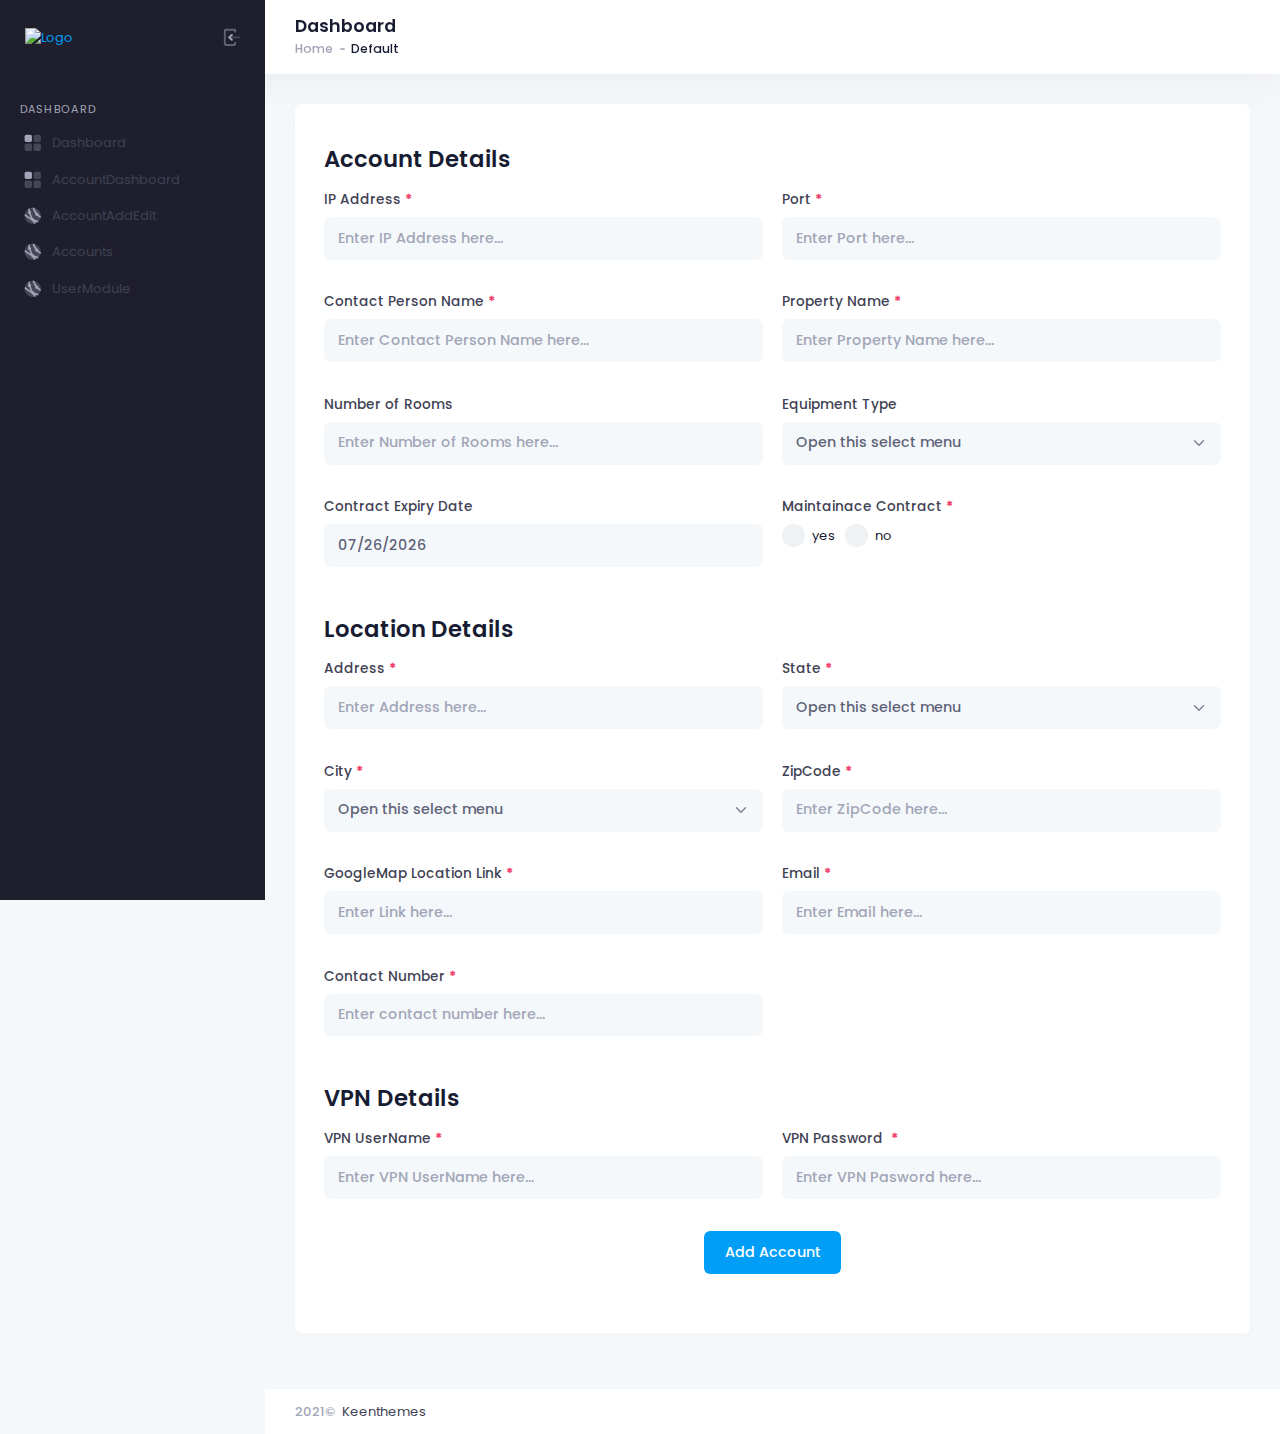
==== AccountAddEdit.html @ 38122913 "first commit" ====
<!DOCTYPE html>
<html lang="en">
	<!--begin::Head-->
	<head><base href="">
		<title>Metronic - the world's #1 selling Bootstrap Admin Theme Ecosystem for HTML, Vue, React, Angular &amp; Laravel by Keenthemes</title>
		<meta name="description" content="The most advanced Bootstrap Admin Theme on Themeforest trusted by 94,000 beginners and professionals. Multi-demo, Dark Mode, RTL support and complete React, Angular, Vue &amp; Laravel versions. Grab your copy now and get life-time updates for free." />
		<meta name="keywords" content="Metronic, bootstrap, bootstrap 5, Angular, VueJs, React, Laravel, admin themes, web design, figma, web development, free templates, free admin themes, bootstrap theme, bootstrap template, bootstrap dashboard, bootstrap dak mode, bootstrap button, bootstrap datepicker, bootstrap timepicker, fullcalendar, datatables, flaticon" />
		<meta name="viewport" content="width=device-width, initial-scale=1" />
		<meta charset="utf-8" />
		<meta property="og:locale" content="en_US" />
		<meta property="og:type" content="article" />
		<meta property="og:title" content="Metronic - Bootstrap 5 HTML, VueJS, React, Angular &amp; Laravel Admin Dashboard Theme" />
		<meta property="og:url" content="https://keenthemes.com/metronic" />
		<meta property="og:site_name" content="Keenthemes | Metronic" />
		<link rel="canonical" href="https://preview.keenthemes.com/metronic8" />
		<link rel="shortcut icon" href="assets/media/logos/favicon.ico" />
		<!--begin::Fonts-->
		<link rel="stylesheet" href="https://fonts.googleapis.com/css?family=Poppins:300,400,500,600,700" />
		<!--end::Fonts-->
		<!--begin::Page Vendor Stylesheets(used by this page)-->
		<link href="assets/plugins/custom/fullcalendar/fullcalendar.bundle.css" rel="stylesheet" type="text/css" />
		<!--end::Page Vendor Stylesheets-->
		<!--begin::Global Stylesheets Bundle(used by all pages)-->
		<link href="assets/plugins/global/plugins.bundle.css" rel="stylesheet" type="text/css" />
		<link href="assets/css/style.bundle.css" rel="stylesheet" type="text/css" />
		<!--end::Global Stylesheets Bundle-->
	</head>
	<!--end::Head-->
	<!--begin::Body-->
	<body id="kt_body" class="header-tablet-and-mobile-fixed aside-enabled">
		<!--begin::Main-->
		<!--begin::Root-->
		<div class="d-flex flex-column flex-root">
			<!--begin::Page-->
			<div class="page d-flex flex-row flex-column-fluid">
				<!--begin::Aside-->
				<div id="kt_aside" class="aside" data-kt-drawer="true" data-kt-drawer-name="aside" data-kt-drawer-activate="{default: true, lg: false}" data-kt-drawer-overlay="true" data-kt-drawer-width="{default:'200px', '300px': '250px'}" data-kt-drawer-direction="start" data-kt-drawer-toggle="#kt_aside_mobile_toggle">
					
					<!--begin::Aside menu-->
					<div class="hover-scroll-overlay-y px-2 my-5 my-lg-5" id="kt_aside_menu_wrapper" data-kt-scroll="true" data-kt-scroll-height="auto" data-kt-scroll-dependencies="{default: '#kt_aside_toolbar, #kt_aside_footer', lg: '#kt_header, #kt_aside_toolbar, #kt_aside_footer'}" data-kt-scroll-wrappers="#kt_aside_menu" data-kt-scroll-offset="5px">
						<!--begin::Menu-->
						<div class="menu menu-column menu-title-gray-800 menu-state-title-primary menu-state-icon-primary menu-state-bullet-primary menu-arrow-gray-500" id="#kt_aside_menu" data-kt-menu="true">
							<div class="menu-item">
								<div class="menu-content pb-2">
									<span class="menu-section text-muted text-uppercase fs-8 ls-1">Dashboard</span>
								</div>
							</div>
							<div class="menu-item">
								<a class="menu-link " href="/index.html">
									<span class="menu-icon">
										<!--begin::Svg Icon | path: icons/duotune/general/gen025.svg-->
										<span class="svg-icon svg-icon-2">
											<svg xmlns="http://www.w3.org/2000/svg" width="24" height="24" viewBox="0 0 24 24" fill="none">
												<rect x="2" y="2" width="9" height="9" rx="2" fill="black" />
												<rect opacity="0.3" x="13" y="2" width="9" height="9" rx="2" fill="black" />
												<rect opacity="0.3" x="13" y="13" width="9" height="9" rx="2" fill="black" />
												<rect opacity="0.3" x="2" y="13" width="9" height="9" rx="2" fill="black" />
											</svg>
										</span>
										<!--end::Svg Icon-->
									</span>
									<span class="menu-title">Dashboard</span>
								</a>
							</div>
							<div class="menu-item">
								<a class="menu-link " href="/AccountDashboard.html">
									<span class="menu-icon">
										<!--begin::Svg Icon | path: icons/duotune/general/gen025.svg-->
										<span class="svg-icon svg-icon-2">
											<svg xmlns="http://www.w3.org/2000/svg" width="24" height="24" viewBox="0 0 24 24" fill="none">
												<rect x="2" y="2" width="9" height="9" rx="2" fill="black" />
												<rect opacity="0.3" x="13" y="2" width="9" height="9" rx="2" fill="black" />
												<rect opacity="0.3" x="13" y="13" width="9" height="9" rx="2" fill="black" />
												<rect opacity="0.3" x="2" y="13" width="9" height="9" rx="2" fill="black" />
											</svg>
										</span>
										<!--end::Svg Icon-->
									</span>
									<span class="menu-title">AccountDashboard</span>
								</a>
							</div>
							<div class="menu-item">
								<a class="menu-link" href="/AccountAddEdit.html">
									<span class="menu-icon">
										<!--begin::Svg Icon | path: icons/duotune/communication/com001.svg-->
										<span class="svg-icon svg-icon-2">
											<svg xmlns="http://www.w3.org/2000/svg" width="24" height="24" viewBox="0 0 24 24" fill="none">
												<path opacity="0.3" d="M12 22C17.5228 22 22 17.5228 22 12C22 6.47715 17.5228 2 12 2C6.47715 2 2 6.47715 2 12C2 17.5228 6.47715 22 12 22Z" fill="black" />
												<path d="M19 10.4C19 10.3 19 10.2 19 10C19 8.9 18.1 8 17 8H16.9C15.6 6.2 14.6 4.29995 13.9 2.19995C13.3 2.09995 12.6 2 12 2C11.9 2 11.8 2 11.7 2C12.4 4.6 13.5 7.10005 15.1 9.30005C15 9.50005 15 9.7 15 10C15 11.1 15.9 12 17 12C17.1 12 17.3 12 17.4 11.9C18.6 13 19.9 14 21.4 14.8C21.4 14.8 21.5 14.8 21.5 14.9C21.7 14.2 21.8 13.5 21.9 12.7C20.9 12.1 19.9 11.3 19 10.4Z" fill="black" />
												<path d="M12 15C11 13.1 10.2 11.2 9.60001 9.19995C9.90001 8.89995 10 8.4 10 8C10 7.1 9.40001 6.39998 8.70001 6.09998C8.40001 4.99998 8.20001 3.90005 8.00001 2.80005C7.30001 3.10005 6.70001 3.40002 6.20001 3.90002C6.40001 4.80002 6.50001 5.6 6.80001 6.5C6.40001 6.9 6.10001 7.4 6.10001 8C6.10001 9 6.80001 9.8 7.80001 10C8.30001 11.6 9.00001 13.2 9.70001 14.7C7.10001 13.2 4.70001 11.5 2.40001 9.5C2.20001 10.3 2.10001 11.1 2.10001 11.9C4.60001 13.9 7.30001 15.7 10.1 17.2C10.2 18.2 11 19 12 19C12.6 20 13.2 20.9 13.9 21.8C14.6 21.7 15.3 21.5 15.9 21.2C15.4 20.5 14.9 19.8 14.4 19.1C15.5 19.5 16.5 19.9 17.6 20.2C18.3 19.8 18.9 19.2 19.4 18.6C17.6 18.1 15.7 17.5 14 16.7C13.9 15.8 13.1 15 12 15Z" fill="black" />
											</svg>
										</span>
										<!--end::Svg Icon-->
									</span>
									<span class="menu-title">AccountAddEdit</span>
								</a>
							</div>
							<div class="menu-item">
								<a class="menu-link" href="/Accounts.html">
									<span class="menu-icon">
										<!--begin::Svg Icon | path: icons/duotune/communication/com001.svg-->
										<span class="svg-icon svg-icon-2">
											<svg xmlns="http://www.w3.org/2000/svg" width="24" height="24" viewBox="0 0 24 24" fill="none">
												<path opacity="0.3" d="M12 22C17.5228 22 22 17.5228 22 12C22 6.47715 17.5228 2 12 2C6.47715 2 2 6.47715 2 12C2 17.5228 6.47715 22 12 22Z" fill="black" />
												<path d="M19 10.4C19 10.3 19 10.2 19 10C19 8.9 18.1 8 17 8H16.9C15.6 6.2 14.6 4.29995 13.9 2.19995C13.3 2.09995 12.6 2 12 2C11.9 2 11.8 2 11.7 2C12.4 4.6 13.5 7.10005 15.1 9.30005C15 9.50005 15 9.7 15 10C15 11.1 15.9 12 17 12C17.1 12 17.3 12 17.4 11.9C18.6 13 19.9 14 21.4 14.8C21.4 14.8 21.5 14.8 21.5 14.9C21.7 14.2 21.8 13.5 21.9 12.7C20.9 12.1 19.9 11.3 19 10.4Z" fill="black" />
												<path d="M12 15C11 13.1 10.2 11.2 9.60001 9.19995C9.90001 8.89995 10 8.4 10 8C10 7.1 9.40001 6.39998 8.70001 6.09998C8.40001 4.99998 8.20001 3.90005 8.00001 2.80005C7.30001 3.10005 6.70001 3.40002 6.20001 3.90002C6.40001 4.80002 6.50001 5.6 6.80001 6.5C6.40001 6.9 6.10001 7.4 6.10001 8C6.10001 9 6.80001 9.8 7.80001 10C8.30001 11.6 9.00001 13.2 9.70001 14.7C7.10001 13.2 4.70001 11.5 2.40001 9.5C2.20001 10.3 2.10001 11.1 2.10001 11.9C4.60001 13.9 7.30001 15.7 10.1 17.2C10.2 18.2 11 19 12 19C12.6 20 13.2 20.9 13.9 21.8C14.6 21.7 15.3 21.5 15.9 21.2C15.4 20.5 14.9 19.8 14.4 19.1C15.5 19.5 16.5 19.9 17.6 20.2C18.3 19.8 18.9 19.2 19.4 18.6C17.6 18.1 15.7 17.5 14 16.7C13.9 15.8 13.1 15 12 15Z" fill="black" />
											</svg>
										</span>
										<!--end::Svg Icon-->
									</span>
									<span class="menu-title">Accounts</span>
								</a>
							</div>
							<div class="menu-item">
								<a class="menu-link" href="/UserModule.html">
									<span class="menu-icon">
										<!--begin::Svg Icon | path: icons/duotune/communication/com001.svg-->
										<span class="svg-icon svg-icon-2">
											<svg xmlns="http://www.w3.org/2000/svg" width="24" height="24" viewBox="0 0 24 24" fill="none">
												<path opacity="0.3" d="M12 22C17.5228 22 22 17.5228 22 12C22 6.47715 17.5228 2 12 2C6.47715 2 2 6.47715 2 12C2 17.5228 6.47715 22 12 22Z" fill="black" />
												<path d="M19 10.4C19 10.3 19 10.2 19 10C19 8.9 18.1 8 17 8H16.9C15.6 6.2 14.6 4.29995 13.9 2.19995C13.3 2.09995 12.6 2 12 2C11.9 2 11.8 2 11.7 2C12.4 4.6 13.5 7.10005 15.1 9.30005C15 9.50005 15 9.7 15 10C15 11.1 15.9 12 17 12C17.1 12 17.3 12 17.4 11.9C18.6 13 19.9 14 21.4 14.8C21.4 14.8 21.5 14.8 21.5 14.9C21.7 14.2 21.8 13.5 21.9 12.7C20.9 12.1 19.9 11.3 19 10.4Z" fill="black" />
												<path d="M12 15C11 13.1 10.2 11.2 9.60001 9.19995C9.90001 8.89995 10 8.4 10 8C10 7.1 9.40001 6.39998 8.70001 6.09998C8.40001 4.99998 8.20001 3.90005 8.00001 2.80005C7.30001 3.10005 6.70001 3.40002 6.20001 3.90002C6.40001 4.80002 6.50001 5.6 6.80001 6.5C6.40001 6.9 6.10001 7.4 6.10001 8C6.10001 9 6.80001 9.8 7.80001 10C8.30001 11.6 9.00001 13.2 9.70001 14.7C7.10001 13.2 4.70001 11.5 2.40001 9.5C2.20001 10.3 2.10001 11.1 2.10001 11.9C4.60001 13.9 7.30001 15.7 10.1 17.2C10.2 18.2 11 19 12 19C12.6 20 13.2 20.9 13.9 21.8C14.6 21.7 15.3 21.5 15.9 21.2C15.4 20.5 14.9 19.8 14.4 19.1C15.5 19.5 16.5 19.9 17.6 20.2C18.3 19.8 18.9 19.2 19.4 18.6C17.6 18.1 15.7 17.5 14 16.7C13.9 15.8 13.1 15 12 15Z" fill="black" />
											</svg>
										</span>
										<!--end::Svg Icon-->
									</span>
									<span class="menu-title">UserModule</span>
								</a>
							</div>
						</div>
						<!--end::Menu-->
					</div>
					<!--end::Aside menu-->
					
				</div>
				<!--end::Aside-->
				<!--begin::Wrapper-->
				<div class="wrapper d-flex flex-column flex-row-fluid" id="kt_wrapper">
					<!--begin::Header-->
					<div id="kt_header" style="" class="header align-items-stretch">
						<!--begin::Brand-->
						<div class="header-brand">
							<!--begin::Logo-->
							<a href="/index.html">
								<img alt="Logo" src="https://cqpplefitting.com/ad_cqpple/Admin/assets/LOGO/Png_UniqueIT-min.png" class="h-40px h-lg-40px" />
							</a>
							<!--end::Logo-->
							<!--begin::Aside minimize-->
							<div id="kt_aside_toggle" class="btn btn-icon w-auto px-0 btn-active-color-primary aside-minimize" data-kt-toggle="true" data-kt-toggle-state="active" data-kt-toggle-target="body" data-kt-toggle-name="aside-minimize">
								<!--begin::Svg Icon | path: icons/duotune/arrows/arr092.svg-->
								<span class="svg-icon svg-icon-1 me-n1 minimize-default">
									<svg xmlns="http://www.w3.org/2000/svg" width="24" height="24" viewBox="0 0 24 24" fill="none">
										<rect opacity="0.3" x="8.5" y="11" width="12" height="2" rx="1" fill="black" />
										<path d="M10.3687 11.6927L12.1244 10.2297C12.5946 9.83785 12.6268 9.12683 12.194 8.69401C11.8043 8.3043 11.1784 8.28591 10.7664 8.65206L7.84084 11.2526C7.39332 11.6504 7.39332 12.3496 7.84084 12.7474L10.7664 15.3479C11.1784 15.7141 11.8043 15.6957 12.194 15.306C12.6268 14.8732 12.5946 14.1621 12.1244 13.7703L10.3687 12.3073C10.1768 12.1474 10.1768 11.8526 10.3687 11.6927Z" fill="black" />
										<path opacity="0.5" d="M16 5V6C16 6.55228 15.5523 7 15 7C14.4477 7 14 6.55228 14 6C14 5.44772 13.5523 5 13 5H6C5.44771 5 5 5.44772 5 6V18C5 18.5523 5.44771 19 6 19H13C13.5523 19 14 18.5523 14 18C14 17.4477 14.4477 17 15 17C15.5523 17 16 17.4477 16 18V19C16 20.1046 15.1046 21 14 21H5C3.89543 21 3 20.1046 3 19V5C3 3.89543 3.89543 3 5 3H14C15.1046 3 16 3.89543 16 5Z" fill="black" />
									</svg>
								</span>
								<!--end::Svg Icon-->
								<!--begin::Svg Icon | path: icons/duotune/arrows/arr076.svg-->
								<span class="svg-icon svg-icon-1 minimize-active">
									<svg xmlns="http://www.w3.org/2000/svg" width="24" height="24" viewBox="0 0 24 24" fill="none">
										<rect opacity="0.3" width="12" height="2" rx="1" transform="matrix(-1 0 0 1 15.5 11)" fill="black" />
										<path d="M13.6313 11.6927L11.8756 10.2297C11.4054 9.83785 11.3732 9.12683 11.806 8.69401C12.1957 8.3043 12.8216 8.28591 13.2336 8.65206L16.1592 11.2526C16.6067 11.6504 16.6067 12.3496 16.1592 12.7474L13.2336 15.3479C12.8216 15.7141 12.1957 15.6957 11.806 15.306C11.3732 14.8732 11.4054 14.1621 11.8756 13.7703L13.6313 12.3073C13.8232 12.1474 13.8232 11.8526 13.6313 11.6927Z" fill="black" />
										<path d="M8 5V6C8 6.55228 8.44772 7 9 7C9.55228 7 10 6.55228 10 6C10 5.44772 10.4477 5 11 5H18C18.5523 5 19 5.44772 19 6V18C19 18.5523 18.5523 19 18 19H11C10.4477 19 10 18.5523 10 18C10 17.4477 9.55228 17 9 17C8.44772 17 8 17.4477 8 18V19C8 20.1046 8.89543 21 10 21H19C20.1046 21 21 20.1046 21 19V5C21 3.89543 20.1046 3 19 3H10C8.89543 3 8 3.89543 8 5Z" fill="#C4C4C4" />
									</svg>
								</span>
								<!--end::Svg Icon-->
							</div>
							<!--end::Aside minimize-->
							<!--begin::Aside toggle-->
							<div class="d-flex align-items-center d-lg-none ms-n3 me-1" title="Show aside menu">
								<div class="btn btn-icon btn-active-color-primary w-30px h-30px" id="kt_aside_mobile_toggle">
									<!--begin::Svg Icon | path: icons/duotune/abstract/abs015.svg-->
									<span class="svg-icon svg-icon-1">
										<svg xmlns="http://www.w3.org/2000/svg" width="24" height="24" viewBox="0 0 24 24" fill="none">
											<path d="M21 7H3C2.4 7 2 6.6 2 6V4C2 3.4 2.4 3 3 3H21C21.6 3 22 3.4 22 4V6C22 6.6 21.6 7 21 7Z" fill="black" />
											<path opacity="0.3" d="M21 14H3C2.4 14 2 13.6 2 13V11C2 10.4 2.4 10 3 10H21C21.6 10 22 10.4 22 11V13C22 13.6 21.6 14 21 14ZM22 20V18C22 17.4 21.6 17 21 17H3C2.4 17 2 17.4 2 18V20C2 20.6 2.4 21 3 21H21C21.6 21 22 20.6 22 20Z" fill="black" />
										</svg>
									</span>
									<!--end::Svg Icon-->
								</div>
							</div>
							<!--end::Aside toggle-->
						</div>
						<!--end::Brand-->
						<div class="toolbar">
							<!--begin::Toolbar-->
							<div class="container-fluid py-6 py-lg-0 d-flex flex-column flex-lg-row align-items-lg-stretch justify-content-lg-between">
								<!--begin::Page title-->
								<div class="page-title d-flex flex-column me-5">
									<!--begin::Title-->
									<h1 class="d-flex flex-column text-dark fw-bolder fs-3 mb-0">Dashboard</h1>
									<!--end::Title-->
									<!--begin::Breadcrumb-->
									<ul class="breadcrumb breadcrumb-separatorless fw-bold fs-7 pt-1">
										<!--begin::Item-->
										<li class="breadcrumb-item text-muted">
											<a href="../../demo8/dist/index.html" class="text-muted text-hover-primary">Home</a>
										</li>
										<!--end::Item-->
										<!--begin::Item-->
										<li class="breadcrumb-item">
											<span class="bullet bg-gray-200 w-5px h-2px"></span>
										</li>
										<!--end::Item-->
										<!--begin::Item-->
										<li class="breadcrumb-item text-dark">Default</li>
										<!--end::Item-->
									</ul>
									<!--end::Breadcrumb-->
								</div>
								<!--end::Page title-->
								
							</div>
							<!--end::Toolbar-->
						</div>
					</div>
					<!--end::Header-->
					<!--begin::Content-->
					<div class="content d-flex flex-column flex-column-fluid" id="kt_content">
						<!--begin::Post-->
						<div class="post d-flex flex-column-fluid" id="kt_post">
							<!--begin::Container-->
							<div id="kt_content_container" class="container-xxl">
								<!--begin::Row-->
								<div class="row g-5 g-xl-8 ">
									<div class="col-xl-12">
										<!--begin::Statistics Widget 5-->
										<div class="card bg-body-white mb-xl-8">
											<!--begin::Body-->
											<div class="row card-body d-flex ">
                                                <div class="col-md-12">
                                                    <h1 class="my-5">Account Details</h1>
                                                </div>
												<div class="col-md-6 mb-10">
                                                    <label for="exampleFormControlInput1" class="required form-label">IP Address</label>
                                                    <input type="text" class="form-control form-control-solid" placeholder="Enter IP Address here..."/>
                                                </div>
                                                <div class="col-md-6 mb-10">
                                                    <label for="exampleFormControlInput1" class="required form-label">Port</label>
                                                    <input type="text" class="form-control form-control-solid" placeholder="Enter Port here..."/>
                                                </div>
                                                <div class="col-md-6 mb-10">
                                                    <label for="exampleFormControlInput1" class="required form-label">Contact Person Name</label>
                                                    <input type="text" class="form-control form-control-solid" placeholder="Enter Contact Person Name here..."/>
                                                </div>
                                                <div class="col-md-6 mb-10">
                                                    <label for="exampleFormControlInput1" class="required form-label">Property Name</label>
                                                    <input type="text" class="form-control form-control-solid" placeholder="Enter Property Name here..."/>
                                                </div>
                                                <div class="col-md-6 mb-10">
                                                    <label for="exampleFormControlInput1" class="form-label">Number of Rooms</label>
                                                    <input type="text" class="form-control form-control-solid" placeholder="Enter Number of Rooms here..."/>
                                                </div>
                                                <div class="col-md-6 mb-10">
                                                    <label for="exampleFormControlInput1" class="form-label">Equipment Type</label>
                                                    <select class="form-select form-select-solid" aria-label="Select example">
                                                        <option>Open this select menu</option>
                                                        <option value="1">Lease</option>
                                                        <option value="2">Elite</option>
                                                        <option value="3">BuyOut</option>
                                                    </select>
                                                </div>
                                                <div class="col-md-6 mb-10">
                                                    <label for="exampleFormControlInput1" class="form-label">Contract Expiry Date</label>
                                                    <input class="form-control form-control-solid" placeholder="" id="kt_daterangepicker_3"/>
                                                </div>
                                                <div class="col-md-6 mb-10">
                                                    <label for="exampleFormControlInput1" class="required form-label">Maintainace Contract</label>
                                                    <div class="form-check form-check-custom form-check-solid">
                                                        <input class="form-check-input" type="radio" name="maintenanceContract" value="" id="flexRadioDefaultyes"/>
                                                        <label class="form-check-label" for="flexRadioDefault">
                                                            yes
                                                        </label>
                                                        <input class="form-check-input ms-3" type="radio" name="maintenanceContract" value="" id="flexRadioDefaultno"/>
                                                        <label class="form-check-label" for="flexRadioDefault">
                                                            no
                                                        </label>
                                                    </div>
                                                   
                                                </div>
                                                <div class="col-md-12">
                                                    <h1 class="my-5">Location Details</h1>
                                                </div>
                                                <div class="col-md-6 mb-10">
                                                    <label for="exampleFormControlInput1" class="required form-label">Address</label>
                                                    <input type="text" class="form-control form-control-solid" placeholder="Enter Address here..."/>
                                                </div>
                                                <div class="col-md-6 mb-10">
                                                    <label for="exampleFormControlInput1" class="required form-label">State</label>
                                                    <select class="form-select form-select-solid" aria-label="Select example">
                                                        <option>Open this select menu</option>
                                                        <option value="1">Lease</option>
                                                        <option value="2">Elite</option>
                                                        <option value="3">BuyOut</option>
                                                    </select>
                                                </div>
                                                <div class="col-md-6 mb-10">
                                                    <label for="exampleFormControlInput1" class="required form-label">City</label>
                                                    <select class="form-select form-select-solid" aria-label="Select example">
                                                        <option>Open this select menu</option>
                                                        <option value="1">Lease</option>
                                                        <option value="2">Elite</option>
                                                        <option value="3">BuyOut</option>
                                                    </select>
                                                </div>
                                                <div class="col-md-6 mb-10">
                                                    <label for="exampleFormControlInput1" class="required form-label">ZipCode</label>
                                                    <input type="text" class="form-control form-control-solid" placeholder="Enter ZipCode here..."/>
                                                </div>
                                                <div class="col-md-6 mb-10">
                                                    <label for="exampleFormControlInput1" class="required form-label">GoogleMap Location Link</label>
                                                    <input type="text" class="form-control form-control-solid" placeholder="Enter Link here..."/>
                                                </div>
                                                <div class="col-md-6 mb-10">
                                                    <label for="exampleFormControlInput1" class="required form-label">Email</label>
                                                    <input type="text" class="form-control form-control-solid" placeholder="Enter Email here..."/>
                                                </div>
                                                <div class="col-md-6 mb-10">
                                                    <label for="exampleFormControlInput1" class="required form-label">Contact Number</label>
                                                    <input type="text" class="form-control form-control-solid" placeholder="Enter contact number here..."/>
                                                </div>
                                                <div class="col-md-12">
                                                    <h1 class="my-5">VPN Details</h1>
                                                </div>
                                                <div class="col-md-6 mb-10">
                                                    <label for="exampleFormControlInput1" class="required form-label">VPN UserName</label>
                                                    <input type="text" class="form-control form-control-solid" placeholder="Enter VPN UserName here..."/>
                                                </div>
                                                <div class="col-md-6 mb-10">
                                                    <label for="exampleFormControlInput1" class="required form-label">VPN Password </label>
                                                    <input type="text" class="form-control form-control-solid" placeholder="Enter VPN Pasword here..."/>
                                                </div>
                                                <div class="col-md-12 text-center  mb-10">
                                                    <a href="#" class="btn btn-primary">Add Account</a>
                                                </div>
                                                
											</div>
											<!--end::Body-->
										</div>
										
										
										<!--end::Statistics Widget 5-->
									</div>
									
								</div>
								<!--end::Row-->
								
							</div>
							<!--end::Container-->
						</div>
						<!--end::Post-->
					</div>
					<!--end::Content-->
					<!--begin::Footer-->
					<div class="footer py-4 d-flex flex-lg-column" id="kt_footer">
						<!--begin::Container-->
						<div class="container-fluid d-flex flex-column flex-md-row align-items-center justify-content-between">
							<!--begin::Copyright-->
							<div class="text-dark order-2 order-md-1">
								<span class="text-muted fw-bold me-1">2021©</span>
								<a href="https://keenthemes.com" target="_blank" class="text-gray-800 text-hover-primary">Keenthemes</a>
							</div>
							<!--end::Copyright-->
							
						</div>
						<!--end::Container-->
					</div>
					<!--end::Footer-->
				</div>
				<!--end::Wrapper-->
			</div>
			<!--end::Page-->
		</div>
		<!--end::Root-->
		<!--begin::Drawers-->
		
		
		<!--begin::Scrolltop-->
		<div id="kt_scrolltop" class="scrolltop" data-kt-scrolltop="true">
			<!--begin::Svg Icon | path: icons/duotune/arrows/arr066.svg-->
			<span class="svg-icon">
				<svg xmlns="http://www.w3.org/2000/svg" width="24" height="24" viewBox="0 0 24 24" fill="none">
					<rect opacity="0.5" x="13" y="6" width="13" height="2" rx="1" transform="rotate(90 13 6)" fill="black" />
					<path d="M12.5657 8.56569L16.75 12.75C17.1642 13.1642 17.8358 13.1642 18.25 12.75C18.6642 12.3358 18.6642 11.6642 18.25 11.25L12.7071 5.70711C12.3166 5.31658 11.6834 5.31658 11.2929 5.70711L5.75 11.25C5.33579 11.6642 5.33579 12.3358 5.75 12.75C6.16421 13.1642 6.83579 13.1642 7.25 12.75L11.4343 8.56569C11.7467 8.25327 12.2533 8.25327 12.5657 8.56569Z" fill="black" />
				</svg>
			</span>
			<!--end::Svg Icon-->
		</div>
		<!--end::Scrolltop-->
		<!--end::Main-->
		<script>var hostUrl = "assets/";</script>
		<!--begin::Javascript-->
		<!--begin::Global Javascript Bundle(used by all pages)-->
		<script src="assets/plugins/global/plugins.bundle.js"></script>
		<script src="assets/js/scripts.bundle.js"></script>
		<!--end::Global Javascript Bundle-->
		<!--begin::Page Vendors Javascript(used by this page)-->
		<script src="assets/plugins/custom/fullcalendar/fullcalendar.bundle.js"></script>
		<!--end::Page Vendors Javascript-->
		<!--begin::Page Custom Javascript(used by this page)-->
		<script src="assets/js/custom/widgets.js"></script>
		<script src="assets/js/custom/apps/chat/chat.js"></script>
		<script src="assets/js/custom/modals/create-app.js"></script>
		<script src="assets/js/custom/modals/upgrade-plan.js"></script>
        <script>
            $("#kt_daterangepicker_3").daterangepicker({
                singleDatePicker: true,
                showDropdowns: true,
                minYear: 1901,
                maxYear: parseInt(moment().format("YYYY"),10)
            }, function(start, end, label) {
                
            }
        );
        </script>
		<!--end::Page Custom Javascript-->
		<!--end::Javascript-->
	</body>
	<!--end::Body-->
</html>
---- assets/plugins/custom/fullcalendar/fullcalendar.bundle.css ----
@charset "UTF-8";.fc-icon,.fc-unselectable{-moz-user-select:none;-ms-user-select:none}.fc .fc-button,.fc-icon{text-transform:none;font-weight:400}.fc-not-allowed,.fc-not-allowed .fc-event{cursor:not-allowed}.fc .fc-button:not(:disabled),.fc a[data-navlink],.fc-event.fc-event-draggable,.fc-event[href]{cursor:pointer}.fc-unselectable{-webkit-user-select:none;user-select:none;-webkit-touch-callout:none;-webkit-tap-highlight-color:transparent}.fc{display:flex;flex-direction:column;font-size:1em}.fc .fc-button,.fc-icon{display:inline-block;text-align:center}.fc,.fc *,.fc :after,.fc :before{box-sizing:border-box}.fc table{border-collapse:collapse;border-spacing:0;font-size:1em}.fc th{text-align:center}.fc td,.fc th{vertical-align:top;padding:0}.fc .fc-button,.fc .fc-button .fc-icon,.fc .fc-button-group,.fc .fc-timegrid-slot-label{vertical-align:middle}.fc a[data-navlink]:hover{text-decoration:underline}.fc .fc-button:hover,.fc .fc-list-event-title a,a.fc-event,a.fc-event:hover{text-decoration:none}.fc-direction-ltr{direction:ltr;text-align:left}.fc-direction-rtl{direction:rtl;text-align:right}.fc-theme-standard td,.fc-theme-standard th{border:1px solid #ddd;border:1px solid var(--fc-border-color,#ddd)}.fc-liquid-hack td,.fc-liquid-hack th{position:relative}@font-face{font-family:fcicons;src:url("[data-uri]") format("truetype");font-weight:400;font-style:normal}.fc-icon{width:1em;height:1em;-webkit-user-select:none;user-select:none;font-family:fcicons!important;speak:none;font-style:normal;font-variant:normal;line-height:1;-webkit-font-smoothing:antialiased;-moz-osx-font-smoothing:grayscale}.fc-icon-chevron-left:before{content:"\e900"}.fc-icon-chevron-right:before{content:"\e901"}.fc-icon-chevrons-left:before{content:"\e902"}.fc-icon-chevrons-right:before{content:"\e903"}.fc-icon-minus-square:before{content:"\e904"}.fc-icon-plus-square:before{content:"\e905"}.fc-icon-x:before{content:"\e906"}.fc .fc-button{overflow:visible;text-transform:none;margin:0;font-family:inherit}.fc .fc-button::-moz-focus-inner{padding:0;border-style:none}.fc .fc-button{-webkit-appearance:button;-webkit-user-select:none;-moz-user-select:none;-ms-user-select:none;user-select:none;background-color:transparent;border:1px solid transparent;padding:.4em .65em;font-size:1em;line-height:1.5;border-radius:.25em}.fc .fc-button:focus{outline:0;box-shadow:0 0 0 .2rem rgba(44,62,80,.25)}.fc .fc-button-primary:focus,.fc .fc-button-primary:not(:disabled).fc-button-active:focus,.fc .fc-button-primary:not(:disabled):active:focus{box-shadow:0 0 0 .2rem rgba(76,91,106,.5)}.fc .fc-button:disabled{opacity:.65}.fc .fc-button-primary{color:#fff;color:var(--fc-button-text-color,#fff);background-color:#2c3e50;background-color:var(--fc-button-bg-color,#2c3e50);border-color:#2c3e50;border-color:var(--fc-button-border-color,#2c3e50)}.fc .fc-button-primary:hover{color:#fff;color:var(--fc-button-text-color,#fff);background-color:#1e2b37;background-color:var(--fc-button-hover-bg-color,#1e2b37);border-color:#1a252f;border-color:var(--fc-button-hover-border-color,#1a252f)}.fc .fc-button-primary:disabled{color:#fff;color:var(--fc-button-text-color,#fff);background-color:#2c3e50;background-color:var(--fc-button-bg-color,#2c3e50);border-color:#2c3e50;border-color:var(--fc-button-border-color,#2c3e50)}.fc .fc-button-primary:not(:disabled).fc-button-active,.fc .fc-button-primary:not(:disabled):active{color:#fff;color:var(--fc-button-text-color,#fff);background-color:#1a252f;background-color:var(--fc-button-active-bg-color,#1a252f);border-color:#151e27;border-color:var(--fc-button-active-border-color,#151e27)}.fc .fc-button .fc-icon{font-size:1.5em}.fc .fc-button-group{position:relative;display:inline-flex}.fc .fc-button-group>.fc-button{position:relative;flex:1 1 auto}.fc .fc-button-group>.fc-button.fc-button-active,.fc .fc-button-group>.fc-button:active,.fc .fc-button-group>.fc-button:focus,.fc .fc-button-group>.fc-button:hover{z-index:1}.fc-direction-ltr .fc-button-group>.fc-button:not(:first-child){margin-left:-1px;border-top-left-radius:0;border-bottom-left-radius:0}.fc-direction-ltr .fc-button-group>.fc-button:not(:last-child){border-top-right-radius:0;border-bottom-right-radius:0}.fc-direction-rtl .fc-button-group>.fc-button:not(:first-child){margin-right:-1px;border-top-right-radius:0;border-bottom-right-radius:0}.fc-direction-rtl .fc-button-group>.fc-button:not(:last-child){border-top-left-radius:0;border-bottom-left-radius:0}.fc .fc-toolbar{display:flex;justify-content:space-between;align-items:center}.fc .fc-toolbar.fc-header-toolbar{margin-bottom:1.5em}.fc .fc-toolbar.fc-footer-toolbar{margin-top:1.5em}.fc .fc-toolbar-title{font-size:1.75em;margin:0}.fc-direction-ltr .fc-toolbar>*>:not(:first-child){margin-left:.75em}.fc-direction-rtl .fc-toolbar>*>:not(:first-child){margin-right:.75em}.fc-direction-rtl .fc-toolbar-ltr{flex-direction:row-reverse}.fc .fc-scroller{-webkit-overflow-scrolling:touch;position:relative}.fc .fc-scroller-liquid{height:100%}.fc .fc-scroller-liquid-absolute{position:absolute;top:0;right:0;left:0;bottom:0}.fc .fc-scroller-harness{position:relative;overflow:hidden;direction:ltr}.fc .fc-scroller-harness-liquid{height:100%}.fc-direction-rtl .fc-scroller-harness>.fc-scroller{direction:rtl}.fc-theme-standard .fc-scrollgrid{border:1px solid #ddd;border:1px solid var(--fc-border-color,#ddd)}.fc .fc-scrollgrid,.fc .fc-scrollgrid-section-footer>*,.fc .fc-scrollgrid-section-header>*{border-bottom-width:0}.fc .fc-scrollgrid,.fc .fc-scrollgrid table{width:100%;table-layout:fixed}.fc .fc-scrollgrid table{border-top-style:hidden;border-left-style:hidden;border-right-style:hidden}.fc .fc-scrollgrid{border-collapse:separate;border-right-width:0}.fc .fc-scrollgrid-liquid{height:100%}.fc .fc-scrollgrid-section,.fc .fc-scrollgrid-section table,.fc .fc-scrollgrid-section>td{height:1px}.fc .fc-scrollgrid-section-liquid>td{height:100%}.fc .fc-scrollgrid-section>*{border-top-width:0;border-left-width:0}.fc .fc-scrollgrid-section-body table,.fc .fc-scrollgrid-section-footer table{border-bottom-style:hidden}.fc .fc-scrollgrid-section-sticky>*{background:var(--fc-page-bg-color,#fff);position:sticky;z-index:3}.fc .fc-scrollgrid-section-header.fc-scrollgrid-section-sticky>*{top:0}.fc .fc-scrollgrid-section-footer.fc-scrollgrid-section-sticky>*{bottom:0}.fc .fc-scrollgrid-sticky-shim{height:1px;margin-bottom:-1px}.fc-sticky{position:sticky}.fc .fc-view-harness{flex-grow:1;position:relative}.fc .fc-bg-event,.fc .fc-highlight,.fc .fc-non-business,.fc .fc-view-harness-active>.fc-view{position:absolute;top:0;left:0;right:0;bottom:0}.fc .fc-col-header-cell-cushion{display:inline-block;padding:2px 4px}.fc .fc-non-business{background:rgba(215,215,215,.3);background:var(--fc-non-business-color,rgba(215,215,215,.3))}.fc .fc-bg-event{background:var(--fc-bg-event-color,#8fdf82);opacity:.3;opacity:var(--fc-bg-event-opacity,.3)}.fc .fc-bg-event .fc-event-title{margin:.5em;font-size:.85em;font-size:var(--fc-small-font-size,.85em);font-style:italic}.fc .fc-highlight{background:rgba(188,232,241,.3);background:var(--fc-highlight-color,rgba(188,232,241,.3))}.fc .fc-cell-shaded,.fc .fc-day-disabled{background:rgba(208,208,208,.3);background:var(--fc-neutral-bg-color,rgba(208,208,208,.3))}.fc-event .fc-event-main{position:relative;z-index:2}.fc-event-dragging:not(.fc-event-selected){opacity:.75}.fc-event-dragging.fc-event-selected{box-shadow:0 2px 7px rgba(0,0,0,.3)}.fc-event .fc-event-resizer{display:none;position:absolute;z-index:4}.fc-event-selected .fc-event-resizer,.fc-event:hover .fc-event-resizer,.fc-h-event{display:block}.fc-event-selected .fc-event-resizer{border-radius:4px;border-radius:calc(var(--fc-event-resizer-dot-total-width,8px)/ 2);border-width:1px;border-width:var(--fc-event-resizer-dot-border-width,1px);width:8px;width:var(--fc-event-resizer-dot-total-width,8px);height:8px;height:var(--fc-event-resizer-dot-total-width,8px);border-style:solid;border-color:inherit;background:var(--fc-page-bg-color,#fff)}.fc-event-selected .fc-event-resizer:before{content:"";position:absolute;top:-20px;left:-20px;right:-20px;bottom:-20px}.fc-event-selected{box-shadow:0 2px 5px rgba(0,0,0,.2)}.fc-event-selected:before{content:"";position:absolute;z-index:3;top:0;left:0;right:0;bottom:0}.fc-event-selected:after{content:"";background:rgba(0,0,0,.25);background:var(--fc-event-selected-overlay-color,rgba(0,0,0,.25));position:absolute;z-index:1;top:-1px;left:-1px;right:-1px;bottom:-1px}.fc-h-event{border:1px solid #3788d8;border:1px solid var(--fc-event-border-color,#3788d8);background-color:#3788d8;background-color:var(--fc-event-bg-color,#3788d8)}.fc-h-event .fc-event-main{color:#fff;color:var(--fc-event-text-color,#fff)}.fc-h-event .fc-event-main-frame{display:flex}.fc-h-event .fc-event-time{max-width:100%;overflow:hidden}.fc-h-event .fc-event-title-container{flex-grow:1;flex-shrink:1;min-width:0}.fc-h-event .fc-event-title{display:inline-block;vertical-align:top;left:0;right:0;max-width:100%;overflow:hidden}.fc-h-event.fc-event-selected:before{top:-10px;bottom:-10px}.fc-direction-ltr .fc-daygrid-block-event:not(.fc-event-start),.fc-direction-rtl .fc-daygrid-block-event:not(.fc-event-end){border-top-left-radius:0;border-bottom-left-radius:0;border-left-width:0}.fc-direction-ltr .fc-daygrid-block-event:not(.fc-event-end),.fc-direction-rtl .fc-daygrid-block-event:not(.fc-event-start){border-top-right-radius:0;border-bottom-right-radius:0;border-right-width:0}.fc-h-event:not(.fc-event-selected) .fc-event-resizer{top:0;bottom:0;width:8px;width:var(--fc-event-resizer-thickness,8px)}.fc-direction-ltr .fc-h-event:not(.fc-event-selected) .fc-event-resizer-start,.fc-direction-rtl .fc-h-event:not(.fc-event-selected) .fc-event-resizer-end{cursor:w-resize;left:-4px;left:calc(var(--fc-event-resizer-thickness,8px)/ -2)}.fc-direction-ltr .fc-h-event:not(.fc-event-selected) .fc-event-resizer-end,.fc-direction-rtl .fc-h-event:not(.fc-event-selected) .fc-event-resizer-start{cursor:e-resize;right:-4px;right:calc(var(--fc-event-resizer-thickness,8px)/ -2)}.fc-h-event.fc-event-selected .fc-event-resizer{top:50%;margin-top:-4px;margin-top:calc(var(--fc-event-resizer-dot-total-width,8px)/ -2)}.fc-direction-ltr .fc-h-event.fc-event-selected .fc-event-resizer-start,.fc-direction-rtl .fc-h-event.fc-event-selected .fc-event-resizer-end{left:-4px;left:calc(var(--fc-event-resizer-dot-total-width,8px)/ -2)}.fc-direction-ltr .fc-h-event.fc-event-selected .fc-event-resizer-end,.fc-direction-rtl .fc-h-event.fc-event-selected .fc-event-resizer-start{right:-4px;right:calc(var(--fc-event-resizer-dot-total-width,8px)/ -2)}.fc .fc-popover{position:absolute;z-index:9999;box-shadow:0 2px 6px rgba(0,0,0,.15)}.fc .fc-popover-header{display:flex;flex-direction:row;justify-content:space-between;align-items:center;padding:3px 4px}.fc .fc-popover-title{margin:0 2px}.fc .fc-popover-close{cursor:pointer;opacity:.65;font-size:1.1em}.fc-theme-standard .fc-popover{border:1px solid #ddd;border:1px solid var(--fc-border-color,#ddd);background:var(--fc-page-bg-color,#fff)}.fc-theme-standard .fc-popover-header{background:rgba(208,208,208,.3);background:var(--fc-neutral-bg-color,rgba(208,208,208,.3))}:root{--fc-daygrid-event-dot-width:8px;--fc-list-event-dot-width:10px;--fc-list-event-hover-bg-color:#f5f5f5}.fc-daygrid-day-events:after,.fc-daygrid-day-events:before,.fc-daygrid-day-frame:after,.fc-daygrid-day-frame:before,.fc-daygrid-event-harness:after,.fc-daygrid-event-harness:before{content:"";clear:both;display:table}.fc .fc-daygrid-body{position:relative;z-index:1}.fc .fc-daygrid-day.fc-day-today{background-color:rgba(255,220,40,.15);background-color:var(--fc-today-bg-color,rgba(255,220,40,.15))}.fc .fc-daygrid-day-frame{position:relative;min-height:100%}.fc .fc-daygrid-day-top{display:flex;flex-direction:row-reverse}.fc .fc-day-other .fc-daygrid-day-top{opacity:.3}.fc .fc-daygrid-day-number{position:relative;z-index:4;padding:4px}.fc .fc-daygrid-day-events{margin-top:1px}.fc .fc-daygrid-body-balanced .fc-daygrid-day-events{position:absolute;left:0;right:0}.fc .fc-daygrid-body-unbalanced .fc-daygrid-day-events{position:relative;min-height:2em}.fc .fc-daygrid-body-natural .fc-daygrid-day-events{margin-bottom:1em}.fc .fc-daygrid-event-harness{position:relative}.fc .fc-daygrid-event-harness-abs{position:absolute;top:0;left:0;right:0}.fc .fc-daygrid-bg-harness{position:absolute;top:0;bottom:0}.fc .fc-daygrid-day-bg .fc-non-business{z-index:1}.fc .fc-daygrid-day-bg .fc-bg-event{z-index:2}.fc .fc-daygrid-day-bg .fc-highlight{z-index:3}.fc .fc-daygrid-event{z-index:6;margin-top:1px}.fc .fc-daygrid-event.fc-event-mirror{z-index:7}.fc .fc-daygrid-day-bottom{font-size:.85em;padding:2px 3px 0}.fc .fc-daygrid-day-bottom:before{content:"";clear:both;display:table}.fc .fc-daygrid-more-link{position:relative;z-index:4;cursor:pointer}.fc .fc-daygrid-week-number{position:absolute;z-index:5;top:0;padding:2px;min-width:1.5em;text-align:center;background-color:rgba(208,208,208,.3);background-color:var(--fc-neutral-bg-color,rgba(208,208,208,.3));color:grey;color:var(--fc-neutral-text-color,grey)}.fc .fc-more-popover .fc-popover-body{min-width:220px;padding:10px}.fc-direction-ltr .fc-daygrid-event.fc-event-start,.fc-direction-rtl .fc-daygrid-event.fc-event-end{margin-left:2px}.fc-direction-ltr .fc-daygrid-event.fc-event-end,.fc-direction-rtl .fc-daygrid-event.fc-event-start{margin-right:2px}.fc-direction-ltr .fc-daygrid-week-number{left:0;border-radius:0 0 3px}.fc-direction-rtl .fc-daygrid-week-number{right:0;border-radius:0 0 0 3px}.fc-liquid-hack .fc-daygrid-day-frame{position:static}.fc-daygrid-event{position:relative;white-space:nowrap;border-radius:3px;font-size:.85em;font-size:var(--fc-small-font-size,.85em)}.fc-daygrid-block-event .fc-event-time{font-weight:700}.fc-daygrid-block-event .fc-event-time,.fc-daygrid-block-event .fc-event-title{padding:1px}.fc-daygrid-dot-event{display:flex;align-items:center;padding:2px 0}.fc-daygrid-dot-event .fc-event-title{flex-grow:1;flex-shrink:1;min-width:0;overflow:hidden;font-weight:700}.fc-daygrid-dot-event.fc-event-mirror,.fc-daygrid-dot-event:hover{background:rgba(0,0,0,.1)}.fc-daygrid-dot-event.fc-event-selected:before{top:-10px;bottom:-10px}.fc-daygrid-event-dot{margin:0 4px;box-sizing:content-box;width:0;height:0;border:4px solid #3788d8;border:calc(var(--fc-daygrid-event-dot-width,8px)/ 2) solid var(--fc-event-border-color,#3788d8);border-radius:4px;border-radius:calc(var(--fc-daygrid-event-dot-width,8px)/ 2)}.fc-direction-ltr .fc-daygrid-event .fc-event-time{margin-right:3px}.fc-direction-rtl .fc-daygrid-event .fc-event-time{margin-left:3px}.fc-v-event{display:block;border:1px solid #3788d8;border:1px solid var(--fc-event-border-color,#3788d8);background-color:#3788d8;background-color:var(--fc-event-bg-color,#3788d8)}.fc-v-event .fc-event-main{color:#fff;color:var(--fc-event-text-color,#fff);height:100%}.fc-v-event .fc-event-main-frame{height:100%;display:flex;flex-direction:column}.fc-v-event .fc-event-time{flex-grow:0;flex-shrink:0;max-height:100%;overflow:hidden}.fc-v-event .fc-event-title-container{flex-grow:1;flex-shrink:1;min-height:0}.fc-v-event .fc-event-title{top:0;bottom:0;max-height:100%;overflow:hidden}.fc-v-event:not(.fc-event-start){border-top-width:0;border-top-left-radius:0;border-top-right-radius:0}.fc-v-event:not(.fc-event-end){border-bottom-width:0;border-bottom-left-radius:0;border-bottom-right-radius:0}.fc-v-event.fc-event-selected:before{left:-10px;right:-10px}.fc-v-event .fc-event-resizer-start{cursor:n-resize}.fc-v-event .fc-event-resizer-end{cursor:s-resize}.fc-v-event:not(.fc-event-selected) .fc-event-resizer{height:8px;height:var(--fc-event-resizer-thickness,8px);left:0;right:0}.fc-v-event:not(.fc-event-selected) .fc-event-resizer-start{top:-4px;top:calc(var(--fc-event-resizer-thickness,8px)/ -2)}.fc-v-event:not(.fc-event-selected) .fc-event-resizer-end{bottom:-4px;bottom:calc(var(--fc-event-resizer-thickness,8px)/ -2)}.fc-v-event.fc-event-selected .fc-event-resizer{left:50%;margin-left:-4px;margin-left:calc(var(--fc-event-resizer-dot-total-width,8px)/ -2)}.fc-v-event.fc-event-selected .fc-event-resizer-start{top:-4px;top:calc(var(--fc-event-resizer-dot-total-width,8px)/ -2)}.fc-v-event.fc-event-selected .fc-event-resizer-end{bottom:-4px;bottom:calc(var(--fc-event-resizer-dot-total-width,8px)/ -2)}.fc .fc-timegrid .fc-daygrid-body{z-index:2}.fc .fc-timegrid-axis-chunk>table,.fc .fc-timegrid-body,.fc .fc-timegrid-slots{position:relative;z-index:1}.fc .fc-timegrid-divider{padding:0 0 2px}.fc .fc-timegrid-body{min-height:100%}.fc .fc-timegrid-axis-chunk{position:relative}.fc .fc-timegrid-slot{height:1.5em;border-bottom:0}.fc .fc-timegrid-slot:empty:before{content:" "}.fc .fc-timegrid-slot-minor{border-top-style:dotted}.fc .fc-timegrid-slot-label-cushion{display:inline-block;white-space:nowrap}.fc .fc-timegrid-axis-cushion,.fc .fc-timegrid-slot-label-cushion{padding:0 4px}.fc .fc-timegrid-axis-frame-liquid{height:100%}.fc .fc-timegrid-axis-frame{overflow:hidden;display:flex;align-items:center;justify-content:flex-end}.fc .fc-timegrid-axis-cushion{max-width:60px;flex-shrink:0}.fc-direction-ltr .fc-timegrid-slot-label-frame{text-align:right}.fc-direction-rtl .fc-timegrid-slot-label-frame{text-align:left}.fc-liquid-hack .fc-timegrid-axis-frame-liquid{height:auto;position:absolute;top:0;right:0;bottom:0;left:0}.fc .fc-timegrid-col.fc-day-today{background-color:rgba(255,220,40,.15);background-color:var(--fc-today-bg-color,rgba(255,220,40,.15))}.fc .fc-timegrid-col-frame{min-height:100%;position:relative}.fc-media-screen.fc-liquid-hack .fc-timegrid-col-frame{height:auto;position:absolute;top:0;right:0;bottom:0;left:0}.fc-media-screen .fc-timegrid-cols{position:absolute;top:0;left:0;right:0;bottom:0}.fc-media-screen .fc-timegrid-cols>table{height:100%}.fc-media-screen .fc-timegrid-col-bg,.fc-media-screen .fc-timegrid-col-events,.fc-media-screen .fc-timegrid-now-indicator-container{position:absolute;top:0;left:0;right:0}.fc .fc-timegrid-col-bg{z-index:2}.fc .fc-timegrid-col-bg .fc-non-business{z-index:1}.fc .fc-timegrid-col-bg .fc-bg-event{z-index:2}.fc .fc-timegrid-col-bg .fc-highlight,.fc .fc-timegrid-col-events{z-index:3}.fc .fc-timegrid-bg-harness{position:absolute;left:0;right:0}.fc .fc-timegrid-now-indicator-container{bottom:0;overflow:hidden}.fc-direction-ltr .fc-timegrid-col-events{margin:0 2.5% 0 2px}.fc-direction-rtl .fc-timegrid-col-events{margin:0 2px 0 2.5%}.fc-timegrid-event-harness{position:absolute}.fc-timegrid-event-harness>.fc-timegrid-event{position:absolute;top:0;bottom:0;left:0;right:0}.fc-timegrid-event-harness-inset .fc-timegrid-event,.fc-timegrid-event.fc-event-mirror,.fc-timegrid-more-link{box-shadow:0 0 0 1px #fff;box-shadow:0 0 0 1px var(--fc-page-bg-color,#fff)}.fc-timegrid-event,.fc-timegrid-more-link{font-size:.85em;font-size:var(--fc-small-font-size,.85em);border-radius:3px}.fc-timegrid-event{margin-bottom:1px}.fc-timegrid-event .fc-event-main{padding:1px 1px 0}.fc-timegrid-event .fc-event-time{white-space:nowrap;font-size:.85em;font-size:var(--fc-small-font-size,.85em);margin-bottom:1px}.fc-timegrid-event-short .fc-event-main-frame{flex-direction:row;overflow:hidden}.fc-timegrid-event-short .fc-event-time:after{content:" - "}.fc-timegrid-event-short .fc-event-title{font-size:.85em;font-size:var(--fc-small-font-size,.85em)}.fc-timegrid-more-link{position:absolute;z-index:9999;color:inherit;color:var(--fc-more-link-text-color,inherit);background:var(--fc-more-link-bg-color,#d0d0d0);cursor:pointer;margin-bottom:1px}.fc-timegrid-more-link-inner{padding:3px 2px;top:0}.fc-direction-ltr .fc-timegrid-more-link{right:0}.fc-direction-rtl .fc-timegrid-more-link{left:0}.fc .fc-timegrid-now-indicator-line{position:absolute;z-index:4;left:0;right:0;border-style:solid;border-color:red;border-color:var(--fc-now-indicator-color,red);border-width:1px 0 0}.fc .fc-timegrid-now-indicator-arrow{position:absolute;z-index:4;margin-top:-5px;border-style:solid;border-color:red;border-color:var(--fc-now-indicator-color,red)}.fc-direction-ltr .fc-timegrid-now-indicator-arrow{left:0;border-width:5px 0 5px 6px;border-top-color:transparent;border-bottom-color:transparent}.fc-direction-rtl .fc-timegrid-now-indicator-arrow{right:0;border-width:5px 6px 5px 0;border-top-color:transparent;border-bottom-color:transparent}.fc-theme-standard .fc-list{border:1px solid #ddd;border:1px solid var(--fc-border-color,#ddd)}.fc .fc-list-empty{background-color:rgba(208,208,208,.3);background-color:var(--fc-neutral-bg-color,rgba(208,208,208,.3));height:100%;display:flex;justify-content:center;align-items:center}.fc .fc-list-empty-cushion{margin:5em 0}.fc .fc-list-table{width:100%;border-style:hidden}.fc .fc-list-table tr>*{border-left:0;border-right:0}.fc .fc-list-sticky .fc-list-day>*{position:sticky;top:0;background:var(--fc-page-bg-color,#fff)}.fc .fc-list-table th{padding:0}.fc .fc-list-day-cushion,.fc .fc-list-table td{padding:8px 14px}.fc .fc-list-day-cushion:after{content:"";clear:both;display:table}.fc-theme-standard .fc-list-day-cushion{background-color:rgba(208,208,208,.3);background-color:var(--fc-neutral-bg-color,rgba(208,208,208,.3))}.fc-direction-ltr .fc-list-day-text,.fc-direction-rtl .fc-list-day-side-text{float:left}.fc-direction-ltr .fc-list-day-side-text,.fc-direction-rtl .fc-list-day-text{float:right}.fc-direction-ltr .fc-list-table .fc-list-event-graphic{padding-right:0}.fc-direction-rtl .fc-list-table .fc-list-event-graphic{padding-left:0}.fc .fc-list-event.fc-event-forced-url{cursor:pointer}.fc .fc-list-event:hover td{background-color:#f5f5f5;background-color:var(--fc-list-event-hover-bg-color,#f5f5f5)}.fc .fc-list-event-graphic,.fc .fc-list-event-time{white-space:nowrap;width:1px}.fc .fc-list-event-dot{display:inline-block;box-sizing:content-box;width:0;height:0;border:5px solid #3788d8;border:calc(var(--fc-list-event-dot-width,10px)/ 2) solid var(--fc-event-border-color,#3788d8);border-radius:5px;border-radius:calc(var(--fc-list-event-dot-width,10px)/ 2)}.fc .fc-list-event-title a{color:inherit}.fc .fc-list-event.fc-event-forced-url:hover a{text-decoration:underline}.fc-theme-bootstrap a:not([href]){color:inherit}
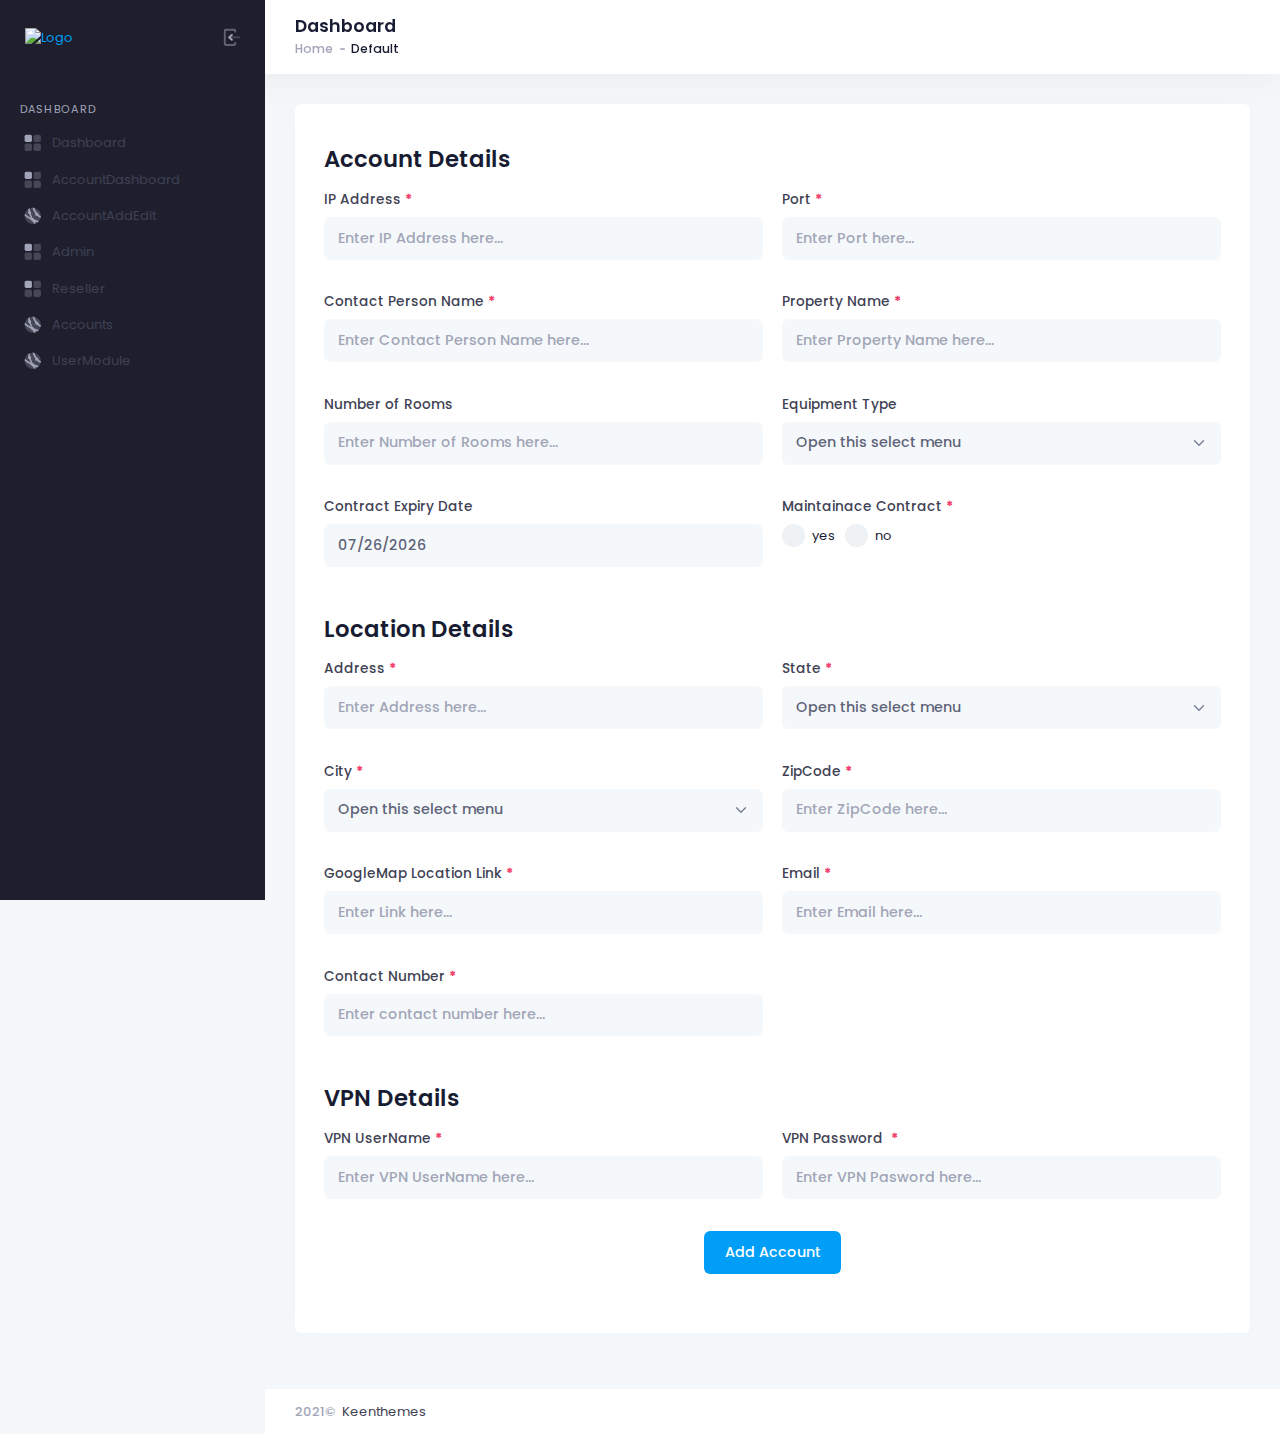
==== commit bdec773c: "7june" ====
--- a/AccountAddEdit.html
+++ b/AccountAddEdit.html
@@ -46,7 +46,7 @@
 								</div>
 							</div>
 							<div class="menu-item">
-								<a class="menu-link " href="/index.html">
+								<a class="menu-link " href="index.html">
 									<span class="menu-icon">
 										<!--begin::Svg Icon | path: icons/duotune/general/gen025.svg-->
 										<span class="svg-icon svg-icon-2">
@@ -63,7 +63,7 @@
 								</a>
 							</div>
 							<div class="menu-item">
-								<a class="menu-link " href="/AccountDashboard.html">
+								<a class="menu-link " href="AccountDashboard.html">
 									<span class="menu-icon">
 										<!--begin::Svg Icon | path: icons/duotune/general/gen025.svg-->
 										<span class="svg-icon svg-icon-2">
@@ -80,7 +80,7 @@
 								</a>
 							</div>
 							<div class="menu-item">
-								<a class="menu-link" href="/AccountAddEdit.html">
+								<a class="menu-link" href="AccountAddEdit.html">
 									<span class="menu-icon">
 										<!--begin::Svg Icon | path: icons/duotune/communication/com001.svg-->
 										<span class="svg-icon svg-icon-2">
@@ -96,7 +96,42 @@
 								</a>
 							</div>
 							<div class="menu-item">
-								<a class="menu-link" href="/Accounts.html">
+								<a class="menu-link " href="Admin.html">
+									<span class="menu-icon">
+										<!--begin::Svg Icon | path: icons/duotune/general/gen025.svg-->
+										<span class="svg-icon svg-icon-2">
+											<svg xmlns="http://www.w3.org/2000/svg" width="24" height="24" viewBox="0 0 24 24" fill="none">
+												<rect x="2" y="2" width="9" height="9" rx="2" fill="black" />
+												<rect opacity="0.3" x="13" y="2" width="9" height="9" rx="2" fill="black" />
+												<rect opacity="0.3" x="13" y="13" width="9" height="9" rx="2" fill="black" />
+												<rect opacity="0.3" x="2" y="13" width="9" height="9" rx="2" fill="black" />
+											</svg>
+										</span>
+										<!--end::Svg Icon-->
+									</span>
+									<span class="menu-title">Admin</span>
+								</a>
+							</div>
+							<div class="menu-item">
+								<a class="menu-link " href="Reseller.html">
+									<span class="menu-icon">
+										<!--begin::Svg Icon | path: icons/duotune/general/gen025.svg-->
+										<span class="svg-icon svg-icon-2">
+											<svg xmlns="http://www.w3.org/2000/svg" width="24" height="24" viewBox="0 0 24 24" fill="none">
+												<rect x="2" y="2" width="9" height="9" rx="2" fill="black" />
+												<rect opacity="0.3" x="13" y="2" width="9" height="9" rx="2" fill="black" />
+												<rect opacity="0.3" x="13" y="13" width="9" height="9" rx="2" fill="black" />
+												<rect opacity="0.3" x="2" y="13" width="9" height="9" rx="2" fill="black" />
+											</svg>
+										</span>
+										<!--end::Svg Icon-->
+									</span>
+									<span class="menu-title">Reseller</span>
+								</a>
+							</div>
+							
+							<div class="menu-item">
+								<a class="menu-link" href="Accounts.html">
 									<span class="menu-icon">
 										<!--begin::Svg Icon | path: icons/duotune/communication/com001.svg-->
 										<span class="svg-icon svg-icon-2">
@@ -112,7 +147,7 @@
 								</a>
 							</div>
 							<div class="menu-item">
-								<a class="menu-link" href="/UserModule.html">
+								<a class="menu-link" href="UserModule.html">
 									<span class="menu-icon">
 										<!--begin::Svg Icon | path: icons/duotune/communication/com001.svg-->
 										<span class="svg-icon svg-icon-2">
--- a/assets/css/style.bundle.css
+++ b/assets/css/style.bundle.css
@@ -49328,7 +49328,7 @@
   border: 0;
 }
 .nav-line-tabs .nav-item .nav-link.active, .nav-line-tabs .nav-item .nav-link:hover:not(.disabled), .nav-line-tabs .nav-item.show .nav-link{
-    background-color: rgba(var(--bs-primary-rgb)) !important; 
+    /* background-color: rgba(var(--bs-primary-rgb)) !important;  */
     border: 0;
     border-bottom: 1px solid #009ef7; 
     transition: color 0.2s ease, background-color 0.2s ease;
@@ -49362,4 +49362,13 @@
 }
 .styled-table .even-row {
     background-color: #f2f2f2;
+}
+
+.aside-dark .menu .menu-item .menu-link.active {
+  transition: color .2s ease,background-color .2s ease;
+  background-color: #1b1b28;
+  color: #fff
+}
+.aside-dark .menu .menu-item .menu-link.active .menu-title {
+  color: #fff
 }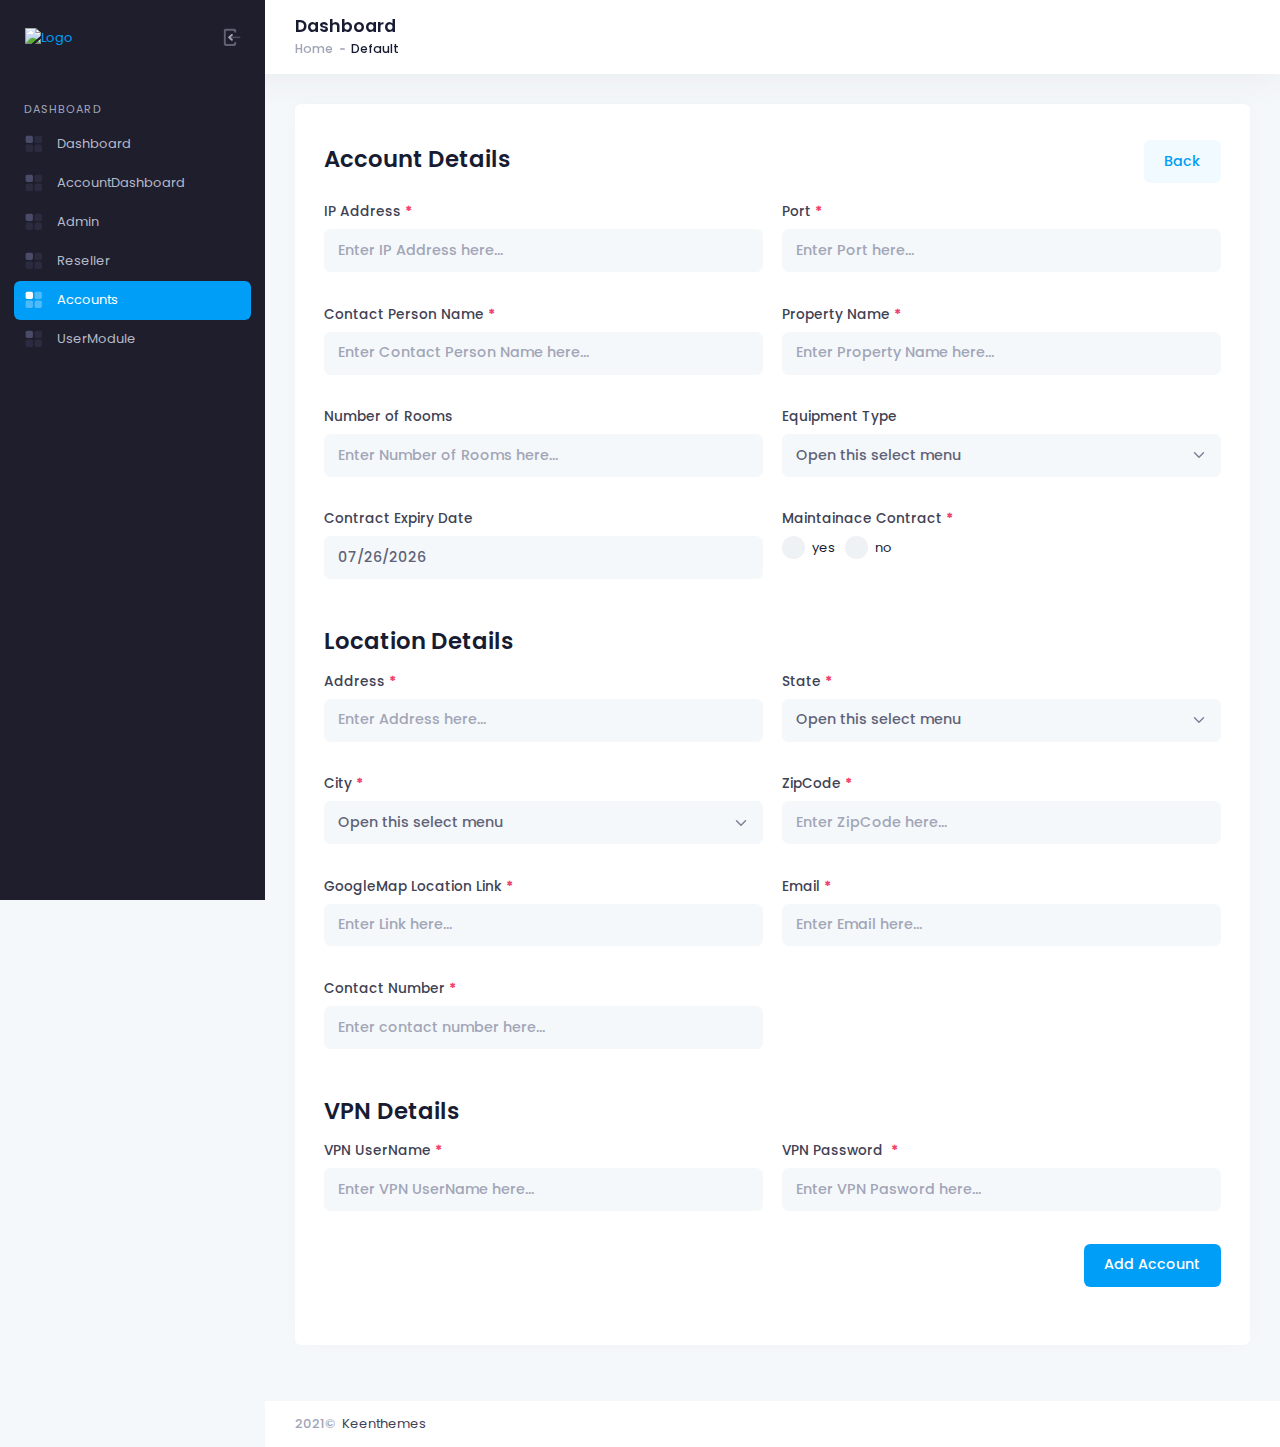
==== commit 6b2a9bbd: "final commit" ====
--- a/AccountAddEdit.html
+++ b/AccountAddEdit.html
@@ -34,140 +34,374 @@
 			<!--begin::Page-->
 			<div class="page d-flex flex-row flex-column-fluid">
 				<!--begin::Aside-->
-				<div id="kt_aside" class="aside" data-kt-drawer="true" data-kt-drawer-name="aside" data-kt-drawer-activate="{default: true, lg: false}" data-kt-drawer-overlay="true" data-kt-drawer-width="{default:'200px', '300px': '250px'}" data-kt-drawer-direction="start" data-kt-drawer-toggle="#kt_aside_mobile_toggle">
-					
-					<!--begin::Aside menu-->
-					<div class="hover-scroll-overlay-y px-2 my-5 my-lg-5" id="kt_aside_menu_wrapper" data-kt-scroll="true" data-kt-scroll-height="auto" data-kt-scroll-dependencies="{default: '#kt_aside_toolbar, #kt_aside_footer', lg: '#kt_header, #kt_aside_toolbar, #kt_aside_footer'}" data-kt-scroll-wrappers="#kt_aside_menu" data-kt-scroll-offset="5px">
-						<!--begin::Menu-->
-						<div class="menu menu-column menu-title-gray-800 menu-state-title-primary menu-state-icon-primary menu-state-bullet-primary menu-arrow-gray-500" id="#kt_aside_menu" data-kt-menu="true">
-							<div class="menu-item">
-								<div class="menu-content pb-2">
-									<span class="menu-section text-muted text-uppercase fs-8 ls-1">Dashboard</span>
-								</div>
-							</div>
-							<div class="menu-item">
-								<a class="menu-link " href="index.html">
-									<span class="menu-icon">
-										<!--begin::Svg Icon | path: icons/duotune/general/gen025.svg-->
-										<span class="svg-icon svg-icon-2">
-											<svg xmlns="http://www.w3.org/2000/svg" width="24" height="24" viewBox="0 0 24 24" fill="none">
-												<rect x="2" y="2" width="9" height="9" rx="2" fill="black" />
-												<rect opacity="0.3" x="13" y="2" width="9" height="9" rx="2" fill="black" />
-												<rect opacity="0.3" x="13" y="13" width="9" height="9" rx="2" fill="black" />
-												<rect opacity="0.3" x="2" y="13" width="9" height="9" rx="2" fill="black" />
-											</svg>
-										</span>
-										<!--end::Svg Icon-->
-									</span>
-									<span class="menu-title">Dashboard</span>
-								</a>
-							</div>
-							<div class="menu-item">
-								<a class="menu-link " href="AccountDashboard.html">
-									<span class="menu-icon">
-										<!--begin::Svg Icon | path: icons/duotune/general/gen025.svg-->
-										<span class="svg-icon svg-icon-2">
-											<svg xmlns="http://www.w3.org/2000/svg" width="24" height="24" viewBox="0 0 24 24" fill="none">
-												<rect x="2" y="2" width="9" height="9" rx="2" fill="black" />
-												<rect opacity="0.3" x="13" y="2" width="9" height="9" rx="2" fill="black" />
-												<rect opacity="0.3" x="13" y="13" width="9" height="9" rx="2" fill="black" />
-												<rect opacity="0.3" x="2" y="13" width="9" height="9" rx="2" fill="black" />
-											</svg>
-										</span>
-										<!--end::Svg Icon-->
-									</span>
-									<span class="menu-title">AccountDashboard</span>
-								</a>
-							</div>
-							<div class="menu-item">
-								<a class="menu-link" href="AccountAddEdit.html">
-									<span class="menu-icon">
-										<!--begin::Svg Icon | path: icons/duotune/communication/com001.svg-->
-										<span class="svg-icon svg-icon-2">
-											<svg xmlns="http://www.w3.org/2000/svg" width="24" height="24" viewBox="0 0 24 24" fill="none">
-												<path opacity="0.3" d="M12 22C17.5228 22 22 17.5228 22 12C22 6.47715 17.5228 2 12 2C6.47715 2 2 6.47715 2 12C2 17.5228 6.47715 22 12 22Z" fill="black" />
-												<path d="M19 10.4C19 10.3 19 10.2 19 10C19 8.9 18.1 8 17 8H16.9C15.6 6.2 14.6 4.29995 13.9 2.19995C13.3 2.09995 12.6 2 12 2C11.9 2 11.8 2 11.7 2C12.4 4.6 13.5 7.10005 15.1 9.30005C15 9.50005 15 9.7 15 10C15 11.1 15.9 12 17 12C17.1 12 17.3 12 17.4 11.9C18.6 13 19.9 14 21.4 14.8C21.4 14.8 21.5 14.8 21.5 14.9C21.7 14.2 21.8 13.5 21.9 12.7C20.9 12.1 19.9 11.3 19 10.4Z" fill="black" />
-												<path d="M12 15C11 13.1 10.2 11.2 9.60001 9.19995C9.90001 8.89995 10 8.4 10 8C10 7.1 9.40001 6.39998 8.70001 6.09998C8.40001 4.99998 8.20001 3.90005 8.00001 2.80005C7.30001 3.10005 6.70001 3.40002 6.20001 3.90002C6.40001 4.80002 6.50001 5.6 6.80001 6.5C6.40001 6.9 6.10001 7.4 6.10001 8C6.10001 9 6.80001 9.8 7.80001 10C8.30001 11.6 9.00001 13.2 9.70001 14.7C7.10001 13.2 4.70001 11.5 2.40001 9.5C2.20001 10.3 2.10001 11.1 2.10001 11.9C4.60001 13.9 7.30001 15.7 10.1 17.2C10.2 18.2 11 19 12 19C12.6 20 13.2 20.9 13.9 21.8C14.6 21.7 15.3 21.5 15.9 21.2C15.4 20.5 14.9 19.8 14.4 19.1C15.5 19.5 16.5 19.9 17.6 20.2C18.3 19.8 18.9 19.2 19.4 18.6C17.6 18.1 15.7 17.5 14 16.7C13.9 15.8 13.1 15 12 15Z" fill="black" />
-											</svg>
-										</span>
-										<!--end::Svg Icon-->
-									</span>
-									<span class="menu-title">AccountAddEdit</span>
-								</a>
-							</div>
-							<div class="menu-item">
-								<a class="menu-link " href="Admin.html">
-									<span class="menu-icon">
-										<!--begin::Svg Icon | path: icons/duotune/general/gen025.svg-->
-										<span class="svg-icon svg-icon-2">
-											<svg xmlns="http://www.w3.org/2000/svg" width="24" height="24" viewBox="0 0 24 24" fill="none">
-												<rect x="2" y="2" width="9" height="9" rx="2" fill="black" />
-												<rect opacity="0.3" x="13" y="2" width="9" height="9" rx="2" fill="black" />
-												<rect opacity="0.3" x="13" y="13" width="9" height="9" rx="2" fill="black" />
-												<rect opacity="0.3" x="2" y="13" width="9" height="9" rx="2" fill="black" />
-											</svg>
-										</span>
-										<!--end::Svg Icon-->
-									</span>
-									<span class="menu-title">Admin</span>
-								</a>
-							</div>
-							<div class="menu-item">
-								<a class="menu-link " href="Reseller.html">
-									<span class="menu-icon">
-										<!--begin::Svg Icon | path: icons/duotune/general/gen025.svg-->
-										<span class="svg-icon svg-icon-2">
-											<svg xmlns="http://www.w3.org/2000/svg" width="24" height="24" viewBox="0 0 24 24" fill="none">
-												<rect x="2" y="2" width="9" height="9" rx="2" fill="black" />
-												<rect opacity="0.3" x="13" y="2" width="9" height="9" rx="2" fill="black" />
-												<rect opacity="0.3" x="13" y="13" width="9" height="9" rx="2" fill="black" />
-												<rect opacity="0.3" x="2" y="13" width="9" height="9" rx="2" fill="black" />
-											</svg>
-										</span>
-										<!--end::Svg Icon-->
-									</span>
-									<span class="menu-title">Reseller</span>
-								</a>
-							</div>
-							
-							<div class="menu-item">
-								<a class="menu-link" href="Accounts.html">
-									<span class="menu-icon">
-										<!--begin::Svg Icon | path: icons/duotune/communication/com001.svg-->
-										<span class="svg-icon svg-icon-2">
-											<svg xmlns="http://www.w3.org/2000/svg" width="24" height="24" viewBox="0 0 24 24" fill="none">
-												<path opacity="0.3" d="M12 22C17.5228 22 22 17.5228 22 12C22 6.47715 17.5228 2 12 2C6.47715 2 2 6.47715 2 12C2 17.5228 6.47715 22 12 22Z" fill="black" />
-												<path d="M19 10.4C19 10.3 19 10.2 19 10C19 8.9 18.1 8 17 8H16.9C15.6 6.2 14.6 4.29995 13.9 2.19995C13.3 2.09995 12.6 2 12 2C11.9 2 11.8 2 11.7 2C12.4 4.6 13.5 7.10005 15.1 9.30005C15 9.50005 15 9.7 15 10C15 11.1 15.9 12 17 12C17.1 12 17.3 12 17.4 11.9C18.6 13 19.9 14 21.4 14.8C21.4 14.8 21.5 14.8 21.5 14.9C21.7 14.2 21.8 13.5 21.9 12.7C20.9 12.1 19.9 11.3 19 10.4Z" fill="black" />
-												<path d="M12 15C11 13.1 10.2 11.2 9.60001 9.19995C9.90001 8.89995 10 8.4 10 8C10 7.1 9.40001 6.39998 8.70001 6.09998C8.40001 4.99998 8.20001 3.90005 8.00001 2.80005C7.30001 3.10005 6.70001 3.40002 6.20001 3.90002C6.40001 4.80002 6.50001 5.6 6.80001 6.5C6.40001 6.9 6.10001 7.4 6.10001 8C6.10001 9 6.80001 9.8 7.80001 10C8.30001 11.6 9.00001 13.2 9.70001 14.7C7.10001 13.2 4.70001 11.5 2.40001 9.5C2.20001 10.3 2.10001 11.1 2.10001 11.9C4.60001 13.9 7.30001 15.7 10.1 17.2C10.2 18.2 11 19 12 19C12.6 20 13.2 20.9 13.9 21.8C14.6 21.7 15.3 21.5 15.9 21.2C15.4 20.5 14.9 19.8 14.4 19.1C15.5 19.5 16.5 19.9 17.6 20.2C18.3 19.8 18.9 19.2 19.4 18.6C17.6 18.1 15.7 17.5 14 16.7C13.9 15.8 13.1 15 12 15Z" fill="black" />
-											</svg>
-										</span>
-										<!--end::Svg Icon-->
-									</span>
-									<span class="menu-title">Accounts</span>
-								</a>
-							</div>
-							<div class="menu-item">
-								<a class="menu-link" href="UserModule.html">
-									<span class="menu-icon">
-										<!--begin::Svg Icon | path: icons/duotune/communication/com001.svg-->
-										<span class="svg-icon svg-icon-2">
-											<svg xmlns="http://www.w3.org/2000/svg" width="24" height="24" viewBox="0 0 24 24" fill="none">
-												<path opacity="0.3" d="M12 22C17.5228 22 22 17.5228 22 12C22 6.47715 17.5228 2 12 2C6.47715 2 2 6.47715 2 12C2 17.5228 6.47715 22 12 22Z" fill="black" />
-												<path d="M19 10.4C19 10.3 19 10.2 19 10C19 8.9 18.1 8 17 8H16.9C15.6 6.2 14.6 4.29995 13.9 2.19995C13.3 2.09995 12.6 2 12 2C11.9 2 11.8 2 11.7 2C12.4 4.6 13.5 7.10005 15.1 9.30005C15 9.50005 15 9.7 15 10C15 11.1 15.9 12 17 12C17.1 12 17.3 12 17.4 11.9C18.6 13 19.9 14 21.4 14.8C21.4 14.8 21.5 14.8 21.5 14.9C21.7 14.2 21.8 13.5 21.9 12.7C20.9 12.1 19.9 11.3 19 10.4Z" fill="black" />
-												<path d="M12 15C11 13.1 10.2 11.2 9.60001 9.19995C9.90001 8.89995 10 8.4 10 8C10 7.1 9.40001 6.39998 8.70001 6.09998C8.40001 4.99998 8.20001 3.90005 8.00001 2.80005C7.30001 3.10005 6.70001 3.40002 6.20001 3.90002C6.40001 4.80002 6.50001 5.6 6.80001 6.5C6.40001 6.9 6.10001 7.4 6.10001 8C6.10001 9 6.80001 9.8 7.80001 10C8.30001 11.6 9.00001 13.2 9.70001 14.7C7.10001 13.2 4.70001 11.5 2.40001 9.5C2.20001 10.3 2.10001 11.1 2.10001 11.9C4.60001 13.9 7.30001 15.7 10.1 17.2C10.2 18.2 11 19 12 19C12.6 20 13.2 20.9 13.9 21.8C14.6 21.7 15.3 21.5 15.9 21.2C15.4 20.5 14.9 19.8 14.4 19.1C15.5 19.5 16.5 19.9 17.6 20.2C18.3 19.8 18.9 19.2 19.4 18.6C17.6 18.1 15.7 17.5 14 16.7C13.9 15.8 13.1 15 12 15Z" fill="black" />
-											</svg>
-										</span>
-										<!--end::Svg Icon-->
-									</span>
-									<span class="menu-title">UserModule</span>
-								</a>
-							</div>
-						</div>
-						<!--end::Menu-->
-					</div>
-					<!--end::Aside menu-->
-					
-				</div>
+				<div
+          id="kt_aside"
+          class="aside"
+          data-kt-drawer="true"
+          data-kt-drawer-name="aside"
+          data-kt-drawer-activate="{default: true, lg: false}"
+          data-kt-drawer-overlay="true"
+          data-kt-drawer-width="{default:'200px', '300px': '250px'}"
+          data-kt-drawer-direction="start"
+          data-kt-drawer-toggle="#kt_aside_mobile_toggle"
+        >
+          <!--begin::Aside menu-->
+          <div class="aside-menu flex-column-fluid">
+            <!--begin::Aside Menu-->
+            <div
+              class="hover-scroll-overlay-y px-2 my-5 my-lg-5"
+              id="kt_aside_menu_wrapper"
+              data-kt-scroll="true"
+              data-kt-scroll-height="auto"
+              data-kt-scroll-dependencies="{default: '#kt_aside_toolbar, #kt_aside_footer', lg: '#kt_header, #kt_aside_toolbar, #kt_aside_footer'}"
+              data-kt-scroll-wrappers="#kt_aside_menu"
+              data-kt-scroll-offset="5px"
+            >
+              <!--begin::Menu-->
+              <div
+                class="menu menu-column menu-title-gray-800 menu-state-title-primary menu-state-icon-primary menu-state-bullet-primary menu-arrow-gray-500"
+                id="#kt_aside_menu"
+                data-kt-menu="true"
+              >
+                <div class="menu-item">
+                  <div class="menu-content pb-2">
+                    <span
+                      class="menu-section text-muted text-uppercase fs-8 ls-1"
+                      >Dashboard</span
+                    >
+                  </div>
+                </div>
+                <div class="menu-item">
+                  <a class="menu-link" href="index.html">
+                    <span class="menu-icon">
+                      <!--begin::Svg Icon | path: icons/duotune/general/gen025.svg-->
+                      <span class="svg-icon svg-icon-2">
+                        <svg
+                          xmlns="http://www.w3.org/2000/svg"
+                          width="24"
+                          height="24"
+                          viewBox="0 0 24 24"
+                          fill="none"
+                        >
+                          <rect
+                            x="2"
+                            y="2"
+                            width="9"
+                            height="9"
+                            rx="2"
+                            fill="black"
+                          />
+                          <rect
+                            opacity="0.3"
+                            x="13"
+                            y="2"
+                            width="9"
+                            height="9"
+                            rx="2"
+                            fill="black"
+                          />
+                          <rect
+                            opacity="0.3"
+                            x="13"
+                            y="13"
+                            width="9"
+                            height="9"
+                            rx="2"
+                            fill="black"
+                          />
+                          <rect
+                            opacity="0.3"
+                            x="2"
+                            y="13"
+                            width="9"
+                            height="9"
+                            rx="2"
+                            fill="black"
+                          />
+                        </svg>
+                      </span>
+                      <!--end::Svg Icon-->
+                    </span>
+                    <span class="menu-title">Dashboard</span>
+                  </a>
+                </div>
+                <div class="menu-item">
+                  <a class="menu-link" href="AccountDashboard.html">
+                    <span class="menu-icon">
+                      <!--begin::Svg Icon | path: icons/duotune/general/gen025.svg-->
+                      <span class="svg-icon svg-icon-2">
+                        <svg
+                          xmlns="http://www.w3.org/2000/svg"
+                          width="24"
+                          height="24"
+                          viewBox="0 0 24 24"
+                          fill="none"
+                        >
+                          <rect
+                            x="2"
+                            y="2"
+                            width="9"
+                            height="9"
+                            rx="2"
+                            fill="black"
+                          />
+                          <rect
+                            opacity="0.3"
+                            x="13"
+                            y="2"
+                            width="9"
+                            height="9"
+                            rx="2"
+                            fill="black"
+                          />
+                          <rect
+                            opacity="0.3"
+                            x="13"
+                            y="13"
+                            width="9"
+                            height="9"
+                            rx="2"
+                            fill="black"
+                          />
+                          <rect
+                            opacity="0.3"
+                            x="2"
+                            y="13"
+                            width="9"
+                            height="9"
+                            rx="2"
+                            fill="black"
+                          />
+                        </svg>
+                      </span>
+                      <!--end::Svg Icon-->
+                    </span>
+                    <span class="menu-title">AccountDashboard</span>
+                  </a>
+                </div>
+                <div class="menu-item">
+                  <a class="menu-link" href="Admin.html">
+                    <span class="menu-icon">
+                      <!--begin::Svg Icon | path: icons/duotune/general/gen025.svg-->
+                      <span class="svg-icon svg-icon-2">
+                        <svg
+                          xmlns="http://www.w3.org/2000/svg"
+                          width="24"
+                          height="24"
+                          viewBox="0 0 24 24"
+                          fill="none"
+                        >
+                          <rect
+                            x="2"
+                            y="2"
+                            width="9"
+                            height="9"
+                            rx="2"
+                            fill="black"
+                          />
+                          <rect
+                            opacity="0.3"
+                            x="13"
+                            y="2"
+                            width="9"
+                            height="9"
+                            rx="2"
+                            fill="black"
+                          />
+                          <rect
+                            opacity="0.3"
+                            x="13"
+                            y="13"
+                            width="9"
+                            height="9"
+                            rx="2"
+                            fill="black"
+                          />
+                          <rect
+                            opacity="0.3"
+                            x="2"
+                            y="13"
+                            width="9"
+                            height="9"
+                            rx="2"
+                            fill="black"
+                          />
+                        </svg>
+                      </span>
+                      <!--end::Svg Icon-->
+                    </span>
+                    <span class="menu-title">Admin</span>
+                  </a>
+                </div>
+                <div class="menu-item">
+                  <a class="menu-link" href="Reseller.html">
+                    <span class="menu-icon">
+                      <!--begin::Svg Icon | path: icons/duotune/general/gen025.svg-->
+                      <span class="svg-icon svg-icon-2">
+                        <svg
+                          xmlns="http://www.w3.org/2000/svg"
+                          width="24"
+                          height="24"
+                          viewBox="0 0 24 24"
+                          fill="none"
+                        >
+                          <rect
+                            x="2"
+                            y="2"
+                            width="9"
+                            height="9"
+                            rx="2"
+                            fill="black"
+                          />
+                          <rect
+                            opacity="0.3"
+                            x="13"
+                            y="2"
+                            width="9"
+                            height="9"
+                            rx="2"
+                            fill="black"
+                          />
+                          <rect
+                            opacity="0.3"
+                            x="13"
+                            y="13"
+                            width="9"
+                            height="9"
+                            rx="2"
+                            fill="black"
+                          />
+                          <rect
+                            opacity="0.3"
+                            x="2"
+                            y="13"
+                            width="9"
+                            height="9"
+                            rx="2"
+                            fill="black"
+                          />
+                        </svg>
+                      </span>
+                      <!--end::Svg Icon-->
+                    </span>
+                    <span class="menu-title">Reseller</span>
+                  </a>
+                </div>
+                <div class="menu-item">
+                  <a class="menu-link active" href="Accounts.html">
+					<span class="menu-icon">
+						<!--begin::Svg Icon | path: icons/duotune/general/gen025.svg-->
+						<span class="svg-icon svg-icon-2">
+						  <svg
+							xmlns="http://www.w3.org/2000/svg"
+							width="24"
+							height="24"
+							viewBox="0 0 24 24"
+							fill="none"
+						  >
+							<rect
+							  x="2"
+							  y="2"
+							  width="9"
+							  height="9"
+							  rx="2"
+							  fill="black"
+							/>
+							<rect
+							  opacity="0.3"
+							  x="13"
+							  y="2"
+							  width="9"
+							  height="9"
+							  rx="2"
+							  fill="black"
+							/>
+							<rect
+							  opacity="0.3"
+							  x="13"
+							  y="13"
+							  width="9"
+							  height="9"
+							  rx="2"
+							  fill="black"
+							/>
+							<rect
+							  opacity="0.3"
+							  x="2"
+							  y="13"
+							  width="9"
+							  height="9"
+							  rx="2"
+							  fill="black"
+							/>
+						  </svg>
+						</span>
+						<!--end::Svg Icon-->
+					  </span>
+                    <span class="menu-title">Accounts</span>
+                  </a>
+                </div>
+                <div class="menu-item">
+                  <a class="menu-link" href="UserModule.html">
+					<span class="menu-icon">
+						<!--begin::Svg Icon | path: icons/duotune/general/gen025.svg-->
+						<span class="svg-icon svg-icon-2">
+						  <svg
+							xmlns="http://www.w3.org/2000/svg"
+							width="24"
+							height="24"
+							viewBox="0 0 24 24"
+							fill="none"
+						  >
+							<rect
+							  x="2"
+							  y="2"
+							  width="9"
+							  height="9"
+							  rx="2"
+							  fill="black"
+							/>
+							<rect
+							  opacity="0.3"
+							  x="13"
+							  y="2"
+							  width="9"
+							  height="9"
+							  rx="2"
+							  fill="black"
+							/>
+							<rect
+							  opacity="0.3"
+							  x="13"
+							  y="13"
+							  width="9"
+							  height="9"
+							  rx="2"
+							  fill="black"
+							/>
+							<rect
+							  opacity="0.3"
+							  x="2"
+							  y="13"
+							  width="9"
+							  height="9"
+							  rx="2"
+							  fill="black"
+							/>
+						  </svg>
+						</span>
+						<!--end::Svg Icon-->
+					  </span>
+                    <span class="menu-title">UserModule</span>
+                  </a>
+                </div>
+              </div>
+              <!--end::Menu-->
+            </div>
+            <!--end::Aside Menu-->
+          </div>
+          <!--end::Aside menu-->
+        </div>
 				<!--end::Aside-->
 				<!--begin::Wrapper-->
 				<div class="wrapper d-flex flex-column flex-row-fluid" id="kt_wrapper">
@@ -264,8 +498,9 @@
 										<div class="card bg-body-white mb-xl-8">
 											<!--begin::Body-->
 											<div class="row card-body d-flex ">
-                                                <div class="col-md-12">
+                                                <div class="col-md-12 d-flex justify-content-between mb-3">
                                                     <h1 class="my-5">Account Details</h1>
+													<a href="Accounts.html"  class="btn btn-light-primary my-3">Back</a>
                                                 </div>
 												<div class="col-md-6 mb-10">
                                                     <label for="exampleFormControlInput1" class="required form-label">IP Address</label>
@@ -366,7 +601,7 @@
                                                     <label for="exampleFormControlInput1" class="required form-label">VPN Password </label>
                                                     <input type="text" class="form-control form-control-solid" placeholder="Enter VPN Pasword here..."/>
                                                 </div>
-                                                <div class="col-md-12 text-center  mb-10">
+                                                <div class="col-md-12 text-end  mb-10">
                                                     <a href="#" class="btn btn-primary">Add Account</a>
                                                 </div>
                                                 
